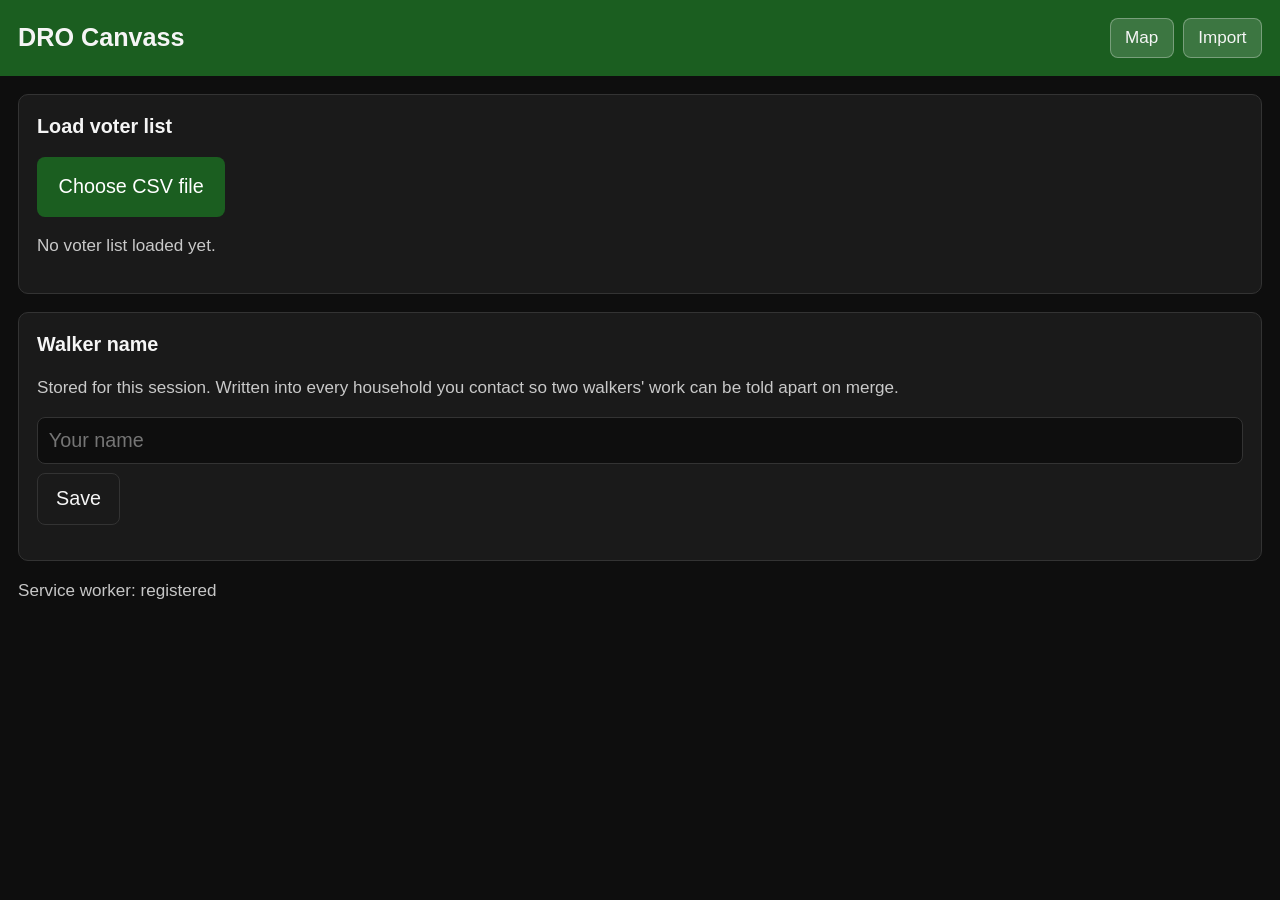
==== index.html @ 270e0621 "Fix CSV file picker on Android: hide redundant native input, loosen accept The raw <input type=file>" ====
<!DOCTYPE html>
<html lang="en">
<head>
<meta charset="UTF-8">
<meta name="viewport" content="width=device-width, initial-scale=1, maximum-scale=1, user-scalable=no, viewport-fit=cover">
<title>DRO Canvass</title>

<link rel="manifest" href="manifest.json">
<meta name="theme-color" content="#1b5e20">
<meta name="mobile-web-app-capable" content="yes">
<meta name="apple-mobile-web-app-capable" content="yes">
<meta name="apple-mobile-web-app-status-bar-style" content="black-translucent">
<meta name="apple-mobile-web-app-title" content="DRO Canvass">
<link rel="apple-touch-icon" href="icons/apple-touch-icon.png">
<link rel="icon" href="icons/icon-192.png">

<link rel="stylesheet" href="css/vendor/maplibre-gl.css">
<link rel="stylesheet" href="css/styles.css">
</head>
<body>

<div id="app">
  <header id="app-header">
    <h1>DRO Canvass</h1>
    <nav id="view-nav">
      <button id="nav-map" type="button">Map</button>
      <button id="nav-setup" type="button">Import</button>
    </nav>
  </header>

  <main id="app-main">
    <div id="setup-view">
      <section id="import-section">
        <h2>Load voter list</h2>
        <label class="file-picker" for="csv-input">Choose CSV file</label>
        <input type="file" id="csv-input" accept=".csv" class="visually-hidden">
        <p id="import-status" class="hint">No voter list loaded yet.</p>
        <div id="import-summary"></div>
      </section>

      <section id="walker-section">
        <h2>Walker name</h2>
        <p class="hint">Stored for this session. Written into every household you contact so two walkers' work can be told apart on merge.</p>
        <input type="text" id="walker-name-input" placeholder="Your name" autocomplete="name">
        <button id="walker-name-save">Save</button>
        <p id="walker-name-status" class="hint"></p>
      </section>

      <p id="sw-status" class="hint">Service worker: checking…</p>
    </div>

    <div id="map-view">
      <div id="map-container"></div>

      <p id="gps-status" class="hint hidden"></p>

      <div id="proximity-bar" class="hidden">
        <div class="proximity-info">
          <div id="proximity-address"></div>
          <div class="hint"><span id="proximity-distance"></span> away &middot; <span id="proximity-voters"></span></div>
        </div>
        <button id="proximity-open" type="button">Open</button>
      </div>
    </div>
  </main>
</div>

<script src="js/vendor/papaparse.min.js"></script>
<script src="js/vendor/maplibre-gl.js"></script>
<script type="module" src="js/app.js"></script>
</body>
</html>
---- css/vendor/maplibre-gl.css ----
.maplibregl-map{font:12px/20px Helvetica Neue,Arial,Helvetica,sans-serif;overflow:hidden;position:relative;-webkit-tap-highlight-color:rgb(0 0 0/0)}.maplibregl-canvas{left:0;position:absolute;top:0}.maplibregl-map:fullscreen{height:100%;width:100%}.maplibregl-ctrl-group button.maplibregl-ctrl-compass{touch-action:none}.maplibregl-canvas-container.maplibregl-interactive,.maplibregl-ctrl-group button.maplibregl-ctrl-compass{cursor:grab;-webkit-user-select:none;-moz-user-select:none;user-select:none}.maplibregl-canvas-container.maplibregl-interactive.maplibregl-track-pointer{cursor:pointer}.maplibregl-canvas-container.maplibregl-interactive:active,.maplibregl-ctrl-group button.maplibregl-ctrl-compass:active{cursor:grabbing}.maplibregl-canvas-container.maplibregl-touch-zoom-rotate,.maplibregl-canvas-container.maplibregl-touch-zoom-rotate .maplibregl-canvas{touch-action:pan-x pan-y}.maplibregl-canvas-container.maplibregl-touch-drag-pan,.maplibregl-canvas-container.maplibregl-touch-drag-pan .maplibregl-canvas{touch-action:pinch-zoom}.maplibregl-canvas-container.maplibregl-touch-zoom-rotate.maplibregl-touch-drag-pan,.maplibregl-canvas-container.maplibregl-touch-zoom-rotate.maplibregl-touch-drag-pan .maplibregl-canvas{touch-action:none}.maplibregl-canvas-container.maplibregl-touch-drag-pan.maplibregl-cooperative-gestures,.maplibregl-canvas-container.maplibregl-touch-drag-pan.maplibregl-cooperative-gestures .maplibregl-canvas{touch-action:pan-x pan-y}.maplibregl-ctrl-bottom-left,.maplibregl-ctrl-bottom-right,.maplibregl-ctrl-top-left,.maplibregl-ctrl-top-right{pointer-events:none;position:absolute;z-index:2}.maplibregl-ctrl-top-left{left:0;top:0}.maplibregl-ctrl-top-right{right:0;top:0}.maplibregl-ctrl-bottom-left{bottom:0;left:0}.maplibregl-ctrl-bottom-right{bottom:0;right:0}.maplibregl-ctrl{clear:both;pointer-events:auto;transform:translate(0)}.maplibregl-ctrl-top-left .maplibregl-ctrl{float:left;margin:10px 0 0 10px}.maplibregl-ctrl-top-right .maplibregl-ctrl{float:right;margin:10px 10px 0 0}.maplibregl-ctrl-bottom-left .maplibregl-ctrl{float:left;margin:0 0 10px 10px}.maplibregl-ctrl-bottom-right .maplibregl-ctrl{float:right;margin:0 10px 10px 0}.maplibregl-ctrl-group{background:#fff;border-radius:4px}.maplibregl-ctrl-group:not(:empty){box-shadow:0 0 0 2px rgba(0,0,0,.1)}@media (forced-colors:active){.maplibregl-ctrl-group:not(:empty){box-shadow:0 0 0 2px ButtonText}}.maplibregl-ctrl-group button{background-color:transparent;border:0;box-sizing:border-box;cursor:pointer;display:block;height:29px;outline:none;padding:0;width:29px}.maplibregl-ctrl-group button+button{border-top:1px solid #ddd}.maplibregl-ctrl button .maplibregl-ctrl-icon{background-position:50%;background-repeat:no-repeat;display:block;height:100%;width:100%}@media (forced-colors:active){.maplibregl-ctrl-icon{background-color:transparent}.maplibregl-ctrl-group button+button{border-top:1px solid ButtonText}}.maplibregl-ctrl button::-moz-focus-inner{border:0;padding:0}.maplibregl-ctrl-attrib-button:focus,.maplibregl-ctrl-group button:focus{box-shadow:0 0 2px 2px #0096ff}.maplibregl-ctrl button:disabled{cursor:not-allowed}.maplibregl-ctrl button:disabled .maplibregl-ctrl-icon{opacity:.25}@media (hover:hover){.maplibregl-ctrl button:not(:disabled):hover{background-color:rgb(0 0 0/5%)}}.maplibregl-ctrl button:not(:disabled):active{background-color:rgb(0 0 0/5%)}.maplibregl-ctrl-group button:focus:focus-visible{box-shadow:0 0 2px 2px #0096ff}.maplibregl-ctrl-group button:focus:not(:focus-visible){box-shadow:none}.maplibregl-ctrl-group button:focus:first-child{border-radius:4px 4px 0 0}.maplibregl-ctrl-group button:focus:last-child{border-radius:0 0 4px 4px}.maplibregl-ctrl-group button:focus:only-child{border-radius:inherit}.maplibregl-ctrl button.maplibregl-ctrl-zoom-out .maplibregl-ctrl-icon{background-image:url("data:image/svg+xml;charset=utf-8,%3Csvg xmlns='http://www.w3.org/2000/svg' width='29' height='29' fill='%23333' viewBox='0 0 29 29'%3E%3Cpath d='M10 13c-.75 0-1.5.75-1.5 1.5S9.25 16 10 16h9c.75 0 1.5-.75 1.5-1.5S19.75 13 19 13z'/%3E%3C/svg%3E")}.maplibregl-ctrl button.maplibregl-ctrl-zoom-in .maplibregl-ctrl-icon{background-image:url("data:image/svg+xml;charset=utf-8,%3Csvg xmlns='http://www.w3.org/2000/svg' width='29' height='29' fill='%23333' viewBox='0 0 29 29'%3E%3Cpath d='M14.5 8.5c-.75 0-1.5.75-1.5 1.5v3h-3c-.75 0-1.5.75-1.5 1.5S9.25 16 10 16h3v3c0 .75.75 1.5 1.5 1.5S16 19.75 16 19v-3h3c.75 0 1.5-.75 1.5-1.5S19.75 13 19 13h-3v-3c0-.75-.75-1.5-1.5-1.5'/%3E%3C/svg%3E")}@media (forced-colors:active){.maplibregl-ctrl button.maplibregl-ctrl-zoom-out .maplibregl-ctrl-icon{background-image:url("data:image/svg+xml;charset=utf-8,%3Csvg xmlns='http://www.w3.org/2000/svg' width='29' height='29' fill='%23fff' viewBox='0 0 29 29'%3E%3Cpath d='M10 13c-.75 0-1.5.75-1.5 1.5S9.25 16 10 16h9c.75 0 1.5-.75 1.5-1.5S19.75 13 19 13z'/%3E%3C/svg%3E")}.maplibregl-ctrl button.maplibregl-ctrl-zoom-in .maplibregl-ctrl-icon{background-image:url("data:image/svg+xml;charset=utf-8,%3Csvg xmlns='http://www.w3.org/2000/svg' width='29' height='29' fill='%23fff' viewBox='0 0 29 29'%3E%3Cpath d='M14.5 8.5c-.75 0-1.5.75-1.5 1.5v3h-3c-.75 0-1.5.75-1.5 1.5S9.25 16 10 16h3v3c0 .75.75 1.5 1.5 1.5S16 19.75 16 19v-3h3c.75 0 1.5-.75 1.5-1.5S19.75 13 19 13h-3v-3c0-.75-.75-1.5-1.5-1.5'/%3E%3C/svg%3E")}}@media (forced-colors:active) and (prefers-color-scheme:light){.maplibregl-ctrl button.maplibregl-ctrl-zoom-out .maplibregl-ctrl-icon{background-image:url("data:image/svg+xml;charset=utf-8,%3Csvg xmlns='http://www.w3.org/2000/svg' width='29' height='29' viewBox='0 0 29 29'%3E%3Cpath d='M10 13c-.75 0-1.5.75-1.5 1.5S9.25 16 10 16h9c.75 0 1.5-.75 1.5-1.5S19.75 13 19 13z'/%3E%3C/svg%3E")}.maplibregl-ctrl button.maplibregl-ctrl-zoom-in .maplibregl-ctrl-icon{background-image:url("data:image/svg+xml;charset=utf-8,%3Csvg xmlns='http://www.w3.org/2000/svg' width='29' height='29' viewBox='0 0 29 29'%3E%3Cpath d='M14.5 8.5c-.75 0-1.5.75-1.5 1.5v3h-3c-.75 0-1.5.75-1.5 1.5S9.25 16 10 16h3v3c0 .75.75 1.5 1.5 1.5S16 19.75 16 19v-3h3c.75 0 1.5-.75 1.5-1.5S19.75 13 19 13h-3v-3c0-.75-.75-1.5-1.5-1.5'/%3E%3C/svg%3E")}}.maplibregl-ctrl button.maplibregl-ctrl-fullscreen .maplibregl-ctrl-icon{background-image:url("data:image/svg+xml;charset=utf-8,%3Csvg xmlns='http://www.w3.org/2000/svg' width='29' height='29' fill='%23333' viewBox='0 0 29 29'%3E%3Cpath d='M24 16v5.5c0 1.75-.75 2.5-2.5 2.5H16v-1l3-1.5-4-5.5 1-1 5.5 4 1.5-3zM6 16l1.5 3 5.5-4 1 1-4 5.5 3 1.5v1H7.5C5.75 24 5 23.25 5 21.5V16zm7-11v1l-3 1.5 4 5.5-1 1-5.5-4L6 13H5V7.5C5 5.75 5.75 5 7.5 5zm11 2.5c0-1.75-.75-2.5-2.5-2.5H16v1l3 1.5-4 5.5 1 1 5.5-4 1.5 3h1z'/%3E%3C/svg%3E")}.maplibregl-ctrl button.maplibregl-ctrl-shrink .maplibregl-ctrl-icon{background-image:url("data:image/svg+xml;charset=utf-8,%3Csvg xmlns='http://www.w3.org/2000/svg' width='29' height='29' viewBox='0 0 29 29'%3E%3Cpath d='M18.5 16c-1.75 0-2.5.75-2.5 2.5V24h1l1.5-3 5.5 4 1-1-4-5.5 3-1.5v-1zM13 18.5c0-1.75-.75-2.5-2.5-2.5H5v1l3 1.5L4 24l1 1 5.5-4 1.5 3h1zm3-8c0 1.75.75 2.5 2.5 2.5H24v-1l-3-1.5L25 5l-1-1-5.5 4L17 5h-1zM10.5 13c1.75 0 2.5-.75 2.5-2.5V5h-1l-1.5 3L5 4 4 5l4 5.5L5 12v1z'/%3E%3C/svg%3E")}@media (forced-colors:active){.maplibregl-ctrl button.maplibregl-ctrl-fullscreen .maplibregl-ctrl-icon{background-image:url("data:image/svg+xml;charset=utf-8,%3Csvg xmlns='http://www.w3.org/2000/svg' width='29' height='29' fill='%23fff' viewBox='0 0 29 29'%3E%3Cpath d='M24 16v5.5c0 1.75-.75 2.5-2.5 2.5H16v-1l3-1.5-4-5.5 1-1 5.5 4 1.5-3zM6 16l1.5 3 5.5-4 1 1-4 5.5 3 1.5v1H7.5C5.75 24 5 23.25 5 21.5V16zm7-11v1l-3 1.5 4 5.5-1 1-5.5-4L6 13H5V7.5C5 5.75 5.75 5 7.5 5zm11 2.5c0-1.75-.75-2.5-2.5-2.5H16v1l3 1.5-4 5.5 1 1 5.5-4 1.5 3h1z'/%3E%3C/svg%3E")}.maplibregl-ctrl button.maplibregl-ctrl-shrink .maplibregl-ctrl-icon{background-image:url("data:image/svg+xml;charset=utf-8,%3Csvg xmlns='http://www.w3.org/2000/svg' width='29' height='29' fill='%23fff' viewBox='0 0 29 29'%3E%3Cpath d='M18.5 16c-1.75 0-2.5.75-2.5 2.5V24h1l1.5-3 5.5 4 1-1-4-5.5 3-1.5v-1zM13 18.5c0-1.75-.75-2.5-2.5-2.5H5v1l3 1.5L4 24l1 1 5.5-4 1.5 3h1zm3-8c0 1.75.75 2.5 2.5 2.5H24v-1l-3-1.5L25 5l-1-1-5.5 4L17 5h-1zM10.5 13c1.75 0 2.5-.75 2.5-2.5V5h-1l-1.5 3L5 4 4 5l4 5.5L5 12v1z'/%3E%3C/svg%3E")}}@media (forced-colors:active) and (prefers-color-scheme:light){.maplibregl-ctrl button.maplibregl-ctrl-fullscreen .maplibregl-ctrl-icon{background-image:url("data:image/svg+xml;charset=utf-8,%3Csvg xmlns='http://www.w3.org/2000/svg' width='29' height='29' viewBox='0 0 29 29'%3E%3Cpath d='M24 16v5.5c0 1.75-.75 2.5-2.5 2.5H16v-1l3-1.5-4-5.5 1-1 5.5 4 1.5-3zM6 16l1.5 3 5.5-4 1 1-4 5.5 3 1.5v1H7.5C5.75 24 5 23.25 5 21.5V16zm7-11v1l-3 1.5 4 5.5-1 1-5.5-4L6 13H5V7.5C5 5.75 5.75 5 7.5 5zm11 2.5c0-1.75-.75-2.5-2.5-2.5H16v1l3 1.5-4 5.5 1 1 5.5-4 1.5 3h1z'/%3E%3C/svg%3E")}.maplibregl-ctrl button.maplibregl-ctrl-shrink .maplibregl-ctrl-icon{background-image:url("data:image/svg+xml;charset=utf-8,%3Csvg xmlns='http://www.w3.org/2000/svg' width='29' height='29' viewBox='0 0 29 29'%3E%3Cpath d='M18.5 16c-1.75 0-2.5.75-2.5 2.5V24h1l1.5-3 5.5 4 1-1-4-5.5 3-1.5v-1zM13 18.5c0-1.75-.75-2.5-2.5-2.5H5v1l3 1.5L4 24l1 1 5.5-4 1.5 3h1zm3-8c0 1.75.75 2.5 2.5 2.5H24v-1l-3-1.5L25 5l-1-1-5.5 4L17 5h-1zM10.5 13c1.75 0 2.5-.75 2.5-2.5V5h-1l-1.5 3L5 4 4 5l4 5.5L5 12v1z'/%3E%3C/svg%3E")}}.maplibregl-ctrl button.maplibregl-ctrl-compass .maplibregl-ctrl-icon{background-image:url("data:image/svg+xml;charset=utf-8,%3Csvg xmlns='http://www.w3.org/2000/svg' width='29' height='29' fill='%23333' viewBox='0 0 29 29'%3E%3Cpath d='m10.5 14 4-8 4 8z'/%3E%3Cpath fill='%23ccc' d='m10.5 16 4 8 4-8z'/%3E%3C/svg%3E")}@media (forced-colors:active){.maplibregl-ctrl button.maplibregl-ctrl-compass .maplibregl-ctrl-icon{background-image:url("data:image/svg+xml;charset=utf-8,%3Csvg xmlns='http://www.w3.org/2000/svg' width='29' height='29' fill='%23fff' viewBox='0 0 29 29'%3E%3Cpath d='m10.5 14 4-8 4 8z'/%3E%3Cpath fill='%23ccc' d='m10.5 16 4 8 4-8z'/%3E%3C/svg%3E")}}@media (forced-colors:active) and (prefers-color-scheme:light){.maplibregl-ctrl button.maplibregl-ctrl-compass .maplibregl-ctrl-icon{background-image:url("data:image/svg+xml;charset=utf-8,%3Csvg xmlns='http://www.w3.org/2000/svg' width='29' height='29' viewBox='0 0 29 29'%3E%3Cpath d='m10.5 14 4-8 4 8z'/%3E%3Cpath fill='%23ccc' d='m10.5 16 4 8 4-8z'/%3E%3C/svg%3E")}}.maplibregl-ctrl button.maplibregl-ctrl-globe .maplibregl-ctrl-icon{background-image:url("data:image/svg+xml;charset=utf-8,%3Csvg xmlns='http://www.w3.org/2000/svg' width='22' height='22' fill='none' stroke='%23333' viewBox='0 0 22 22'%3E%3Ccircle cx='11' cy='11' r='8.5'/%3E%3Cpath d='M17.5 11c0 4.819-3.02 8.5-6.5 8.5S4.5 15.819 4.5 11 7.52 2.5 11 2.5s6.5 3.681 6.5 8.5Z'/%3E%3Cpath d='M13.5 11c0 2.447-.331 4.64-.853 6.206-.262.785-.562 1.384-.872 1.777-.314.399-.58.517-.775.517s-.461-.118-.775-.517c-.31-.393-.61-.992-.872-1.777C8.831 15.64 8.5 13.446 8.5 11s.331-4.64.853-6.206c.262-.785.562-1.384.872-1.777.314-.399.58-.517.775-.517s.461.118.775.517c.31.393.61.992.872 1.777.522 1.565.853 3.76.853 6.206Z'/%3E%3Cpath d='M11 7.5c-1.909 0-3.622-.166-4.845-.428-.616-.132-1.08-.283-1.379-.434a1.3 1.3 0 0 1-.224-.138q.07-.058.224-.138c.299-.151.763-.302 1.379-.434C7.378 5.666 9.091 5.5 11 5.5s3.622.166 4.845.428c.616.132 1.08.283 1.379.434.105.053.177.1.224.138q-.07.058-.224.138c-.299.151-.763.302-1.379.434-1.223.262-2.936.428-4.845.428ZM4.486 6.436ZM11 16.5c-1.909 0-3.622-.166-4.845-.428-.616-.132-1.08-.283-1.379-.434a1.3 1.3 0 0 1-.224-.138 1.3 1.3 0 0 1 .224-.138c.299-.151.763-.302 1.379-.434C7.378 14.666 9.091 14.5 11 14.5s3.622.166 4.845.428c.616.132 1.08.283 1.379.434.105.053.177.1.224.138a1.3 1.3 0 0 1-.224.138c-.299.151-.763.302-1.379.434-1.223.262-2.936.428-4.845.428Zm-6.514-1.064ZM11 12.5c-2.46 0-4.672-.222-6.255-.574-.796-.177-1.406-.38-1.805-.59a1.5 1.5 0 0 1-.39-.272.3.3 0 0 1-.047-.064.3.3 0 0 1 .048-.064c.066-.073.189-.167.389-.272.399-.21 1.009-.413 1.805-.59C6.328 9.722 8.54 9.5 11 9.5s4.672.222 6.256.574c.795.177 1.405.38 1.804.59.2.105.323.2.39.272a.3.3 0 0 1 .047.064.3.3 0 0 1-.048.064 1.4 1.4 0 0 1-.389.272c-.399.21-1.009.413-1.804.59-1.584.352-3.796.574-6.256.574Zm-8.501-1.51v.002zm0 .018v.002zm17.002.002v-.002zm0-.018v-.002z'/%3E%3C/svg%3E")}.maplibregl-ctrl button.maplibregl-ctrl-globe-enabled .maplibregl-ctrl-icon{background-image:url("data:image/svg+xml;charset=utf-8,%3Csvg xmlns='http://www.w3.org/2000/svg' width='22' height='22' fill='none' stroke='%2333b5e5' viewBox='0 0 22 22'%3E%3Ccircle cx='11' cy='11' r='8.5'/%3E%3Cpath d='M17.5 11c0 4.819-3.02 8.5-6.5 8.5S4.5 15.819 4.5 11 7.52 2.5 11 2.5s6.5 3.681 6.5 8.5Z'/%3E%3Cpath d='M13.5 11c0 2.447-.331 4.64-.853 6.206-.262.785-.562 1.384-.872 1.777-.314.399-.58.517-.775.517s-.461-.118-.775-.517c-.31-.393-.61-.992-.872-1.777C8.831 15.64 8.5 13.446 8.5 11s.331-4.64.853-6.206c.262-.785.562-1.384.872-1.777.314-.399.58-.517.775-.517s.461.118.775.517c.31.393.61.992.872 1.777.522 1.565.853 3.76.853 6.206Z'/%3E%3Cpath d='M11 7.5c-1.909 0-3.622-.166-4.845-.428-.616-.132-1.08-.283-1.379-.434a1.3 1.3 0 0 1-.224-.138q.07-.058.224-.138c.299-.151.763-.302 1.379-.434C7.378 5.666 9.091 5.5 11 5.5s3.622.166 4.845.428c.616.132 1.08.283 1.379.434.105.053.177.1.224.138q-.07.058-.224.138c-.299.151-.763.302-1.379.434-1.223.262-2.936.428-4.845.428ZM4.486 6.436ZM11 16.5c-1.909 0-3.622-.166-4.845-.428-.616-.132-1.08-.283-1.379-.434a1.3 1.3 0 0 1-.224-.138 1.3 1.3 0 0 1 .224-.138c.299-.151.763-.302 1.379-.434C7.378 14.666 9.091 14.5 11 14.5s3.622.166 4.845.428c.616.132 1.08.283 1.379.434.105.053.177.1.224.138a1.3 1.3 0 0 1-.224.138c-.299.151-.763.302-1.379.434-1.223.262-2.936.428-4.845.428Zm-6.514-1.064ZM11 12.5c-2.46 0-4.672-.222-6.255-.574-.796-.177-1.406-.38-1.805-.59a1.5 1.5 0 0 1-.39-.272.3.3 0 0 1-.047-.064.3.3 0 0 1 .048-.064c.066-.073.189-.167.389-.272.399-.21 1.009-.413 1.805-.59C6.328 9.722 8.54 9.5 11 9.5s4.672.222 6.256.574c.795.177 1.405.38 1.804.59.2.105.323.2.39.272a.3.3 0 0 1 .047.064.3.3 0 0 1-.048.064 1.4 1.4 0 0 1-.389.272c-.399.21-1.009.413-1.804.59-1.584.352-3.796.574-6.256.574Zm-8.501-1.51v.002zm0 .018v.002zm17.002.002v-.002zm0-.018v-.002z'/%3E%3C/svg%3E")}.maplibregl-ctrl button.maplibregl-ctrl-terrain .maplibregl-ctrl-icon{background-image:url("data:image/svg+xml;charset=utf-8,%3Csvg xmlns='http://www.w3.org/2000/svg' width='22' height='22' fill='%23333' viewBox='0 0 22 22'%3E%3Cpath d='m1.754 13.406 4.453-4.851 3.09 3.09 3.281 3.277.969-.969-3.309-3.312 3.844-4.121 6.148 6.886h1.082v-.855l-7.207-8.07-4.84 5.187L6.169 6.57l-5.48 5.965v.871ZM.688 16.844h20.625v1.375H.688Zm0 0'/%3E%3C/svg%3E")}.maplibregl-ctrl button.maplibregl-ctrl-terrain-enabled .maplibregl-ctrl-icon{background-image:url("data:image/svg+xml;charset=utf-8,%3Csvg xmlns='http://www.w3.org/2000/svg' width='22' height='22' fill='%2333b5e5' viewBox='0 0 22 22'%3E%3Cpath d='m1.754 13.406 4.453-4.851 3.09 3.09 3.281 3.277.969-.969-3.309-3.312 3.844-4.121 6.148 6.886h1.082v-.855l-7.207-8.07-4.84 5.187L6.169 6.57l-5.48 5.965v.871ZM.688 16.844h20.625v1.375H.688Zm0 0'/%3E%3C/svg%3E")}.maplibregl-ctrl button.maplibregl-ctrl-geolocate .maplibregl-ctrl-icon{background-image:url("data:image/svg+xml;charset=utf-8,%3Csvg xmlns='http://www.w3.org/2000/svg' width='29' height='29' fill='%23333' viewBox='0 0 20 20'%3E%3Cpath d='M10 4C9 4 9 5 9 5v.1A5 5 0 0 0 5.1 9H5s-1 0-1 1 1 1 1 1h.1A5 5 0 0 0 9 14.9v.1s0 1 1 1 1-1 1-1v-.1a5 5 0 0 0 3.9-3.9h.1s1 0 1-1-1-1-1-1h-.1A5 5 0 0 0 11 5.1V5s0-1-1-1m0 2.5a3.5 3.5 0 1 1 0 7 3.5 3.5 0 1 1 0-7'/%3E%3Ccircle cx='10' cy='10' r='2'/%3E%3C/svg%3E")}.maplibregl-ctrl button.maplibregl-ctrl-geolocate:disabled .maplibregl-ctrl-icon{background-image:url("data:image/svg+xml;charset=utf-8,%3Csvg xmlns='http://www.w3.org/2000/svg' width='29' height='29' fill='%23aaa' viewBox='0 0 20 20'%3E%3Cpath d='M10 4C9 4 9 5 9 5v.1A5 5 0 0 0 5.1 9H5s-1 0-1 1 1 1 1 1h.1A5 5 0 0 0 9 14.9v.1s0 1 1 1 1-1 1-1v-.1a5 5 0 0 0 3.9-3.9h.1s1 0 1-1-1-1-1-1h-.1A5 5 0 0 0 11 5.1V5s0-1-1-1m0 2.5a3.5 3.5 0 1 1 0 7 3.5 3.5 0 1 1 0-7'/%3E%3Ccircle cx='10' cy='10' r='2'/%3E%3Cpath fill='red' d='m14 5 1 1-9 9-1-1z'/%3E%3C/svg%3E")}.maplibregl-ctrl button.maplibregl-ctrl-geolocate.maplibregl-ctrl-geolocate-active .maplibregl-ctrl-icon{background-image:url("data:image/svg+xml;charset=utf-8,%3Csvg xmlns='http://www.w3.org/2000/svg' width='29' height='29' fill='%2333b5e5' viewBox='0 0 20 20'%3E%3Cpath d='M10 4C9 4 9 5 9 5v.1A5 5 0 0 0 5.1 9H5s-1 0-1 1 1 1 1 1h.1A5 5 0 0 0 9 14.9v.1s0 1 1 1 1-1 1-1v-.1a5 5 0 0 0 3.9-3.9h.1s1 0 1-1-1-1-1-1h-.1A5 5 0 0 0 11 5.1V5s0-1-1-1m0 2.5a3.5 3.5 0 1 1 0 7 3.5 3.5 0 1 1 0-7'/%3E%3Ccircle cx='10' cy='10' r='2'/%3E%3C/svg%3E")}.maplibregl-ctrl button.maplibregl-ctrl-geolocate.maplibregl-ctrl-geolocate-active-error .maplibregl-ctrl-icon{background-image:url("data:image/svg+xml;charset=utf-8,%3Csvg xmlns='http://www.w3.org/2000/svg' width='29' height='29' fill='%23e58978' viewBox='0 0 20 20'%3E%3Cpath d='M10 4C9 4 9 5 9 5v.1A5 5 0 0 0 5.1 9H5s-1 0-1 1 1 1 1 1h.1A5 5 0 0 0 9 14.9v.1s0 1 1 1 1-1 1-1v-.1a5 5 0 0 0 3.9-3.9h.1s1 0 1-1-1-1-1-1h-.1A5 5 0 0 0 11 5.1V5s0-1-1-1m0 2.5a3.5 3.5 0 1 1 0 7 3.5 3.5 0 1 1 0-7'/%3E%3Ccircle cx='10' cy='10' r='2'/%3E%3C/svg%3E")}.maplibregl-ctrl button.maplibregl-ctrl-geolocate.maplibregl-ctrl-geolocate-background .maplibregl-ctrl-icon{background-image:url("data:image/svg+xml;charset=utf-8,%3Csvg xmlns='http://www.w3.org/2000/svg' width='29' height='29' fill='%2333b5e5' viewBox='0 0 20 20'%3E%3Cpath d='M10 4C9 4 9 5 9 5v.1A5 5 0 0 0 5.1 9H5s-1 0-1 1 1 1 1 1h.1A5 5 0 0 0 9 14.9v.1s0 1 1 1 1-1 1-1v-.1a5 5 0 0 0 3.9-3.9h.1s1 0 1-1-1-1-1-1h-.1A5 5 0 0 0 11 5.1V5s0-1-1-1m0 2.5a3.5 3.5 0 1 1 0 7 3.5 3.5 0 1 1 0-7'/%3E%3C/svg%3E")}.maplibregl-ctrl button.maplibregl-ctrl-geolocate.maplibregl-ctrl-geolocate-background-error .maplibregl-ctrl-icon{background-image:url("data:image/svg+xml;charset=utf-8,%3Csvg xmlns='http://www.w3.org/2000/svg' width='29' height='29' fill='%23e54e33' viewBox='0 0 20 20'%3E%3Cpath d='M10 4C9 4 9 5 9 5v.1A5 5 0 0 0 5.1 9H5s-1 0-1 1 1 1 1 1h.1A5 5 0 0 0 9 14.9v.1s0 1 1 1 1-1 1-1v-.1a5 5 0 0 0 3.9-3.9h.1s1 0 1-1-1-1-1-1h-.1A5 5 0 0 0 11 5.1V5s0-1-1-1m0 2.5a3.5 3.5 0 1 1 0 7 3.5 3.5 0 1 1 0-7'/%3E%3C/svg%3E")}.maplibregl-ctrl button.maplibregl-ctrl-geolocate.maplibregl-ctrl-geolocate-waiting .maplibregl-ctrl-icon{animation:maplibregl-spin 2s linear infinite}@media (forced-colors:active){.maplibregl-ctrl button.maplibregl-ctrl-geolocate .maplibregl-ctrl-icon{background-image:url("data:image/svg+xml;charset=utf-8,%3Csvg xmlns='http://www.w3.org/2000/svg' width='29' height='29' fill='%23fff' viewBox='0 0 20 20'%3E%3Cpath d='M10 4C9 4 9 5 9 5v.1A5 5 0 0 0 5.1 9H5s-1 0-1 1 1 1 1 1h.1A5 5 0 0 0 9 14.9v.1s0 1 1 1 1-1 1-1v-.1a5 5 0 0 0 3.9-3.9h.1s1 0 1-1-1-1-1-1h-.1A5 5 0 0 0 11 5.1V5s0-1-1-1m0 2.5a3.5 3.5 0 1 1 0 7 3.5 3.5 0 1 1 0-7'/%3E%3Ccircle cx='10' cy='10' r='2'/%3E%3C/svg%3E")}.maplibregl-ctrl button.maplibregl-ctrl-geolocate:disabled .maplibregl-ctrl-icon{background-image:url("data:image/svg+xml;charset=utf-8,%3Csvg xmlns='http://www.w3.org/2000/svg' width='29' height='29' fill='%23999' viewBox='0 0 20 20'%3E%3Cpath d='M10 4C9 4 9 5 9 5v.1A5 5 0 0 0 5.1 9H5s-1 0-1 1 1 1 1 1h.1A5 5 0 0 0 9 14.9v.1s0 1 1 1 1-1 1-1v-.1a5 5 0 0 0 3.9-3.9h.1s1 0 1-1-1-1-1-1h-.1A5 5 0 0 0 11 5.1V5s0-1-1-1m0 2.5a3.5 3.5 0 1 1 0 7 3.5 3.5 0 1 1 0-7'/%3E%3Ccircle cx='10' cy='10' r='2'/%3E%3Cpath fill='red' d='m14 5 1 1-9 9-1-1z'/%3E%3C/svg%3E")}.maplibregl-ctrl button.maplibregl-ctrl-geolocate.maplibregl-ctrl-geolocate-active .maplibregl-ctrl-icon{background-image:url("data:image/svg+xml;charset=utf-8,%3Csvg xmlns='http://www.w3.org/2000/svg' width='29' height='29' fill='%2333b5e5' viewBox='0 0 20 20'%3E%3Cpath d='M10 4C9 4 9 5 9 5v.1A5 5 0 0 0 5.1 9H5s-1 0-1 1 1 1 1 1h.1A5 5 0 0 0 9 14.9v.1s0 1 1 1 1-1 1-1v-.1a5 5 0 0 0 3.9-3.9h.1s1 0 1-1-1-1-1-1h-.1A5 5 0 0 0 11 5.1V5s0-1-1-1m0 2.5a3.5 3.5 0 1 1 0 7 3.5 3.5 0 1 1 0-7'/%3E%3Ccircle cx='10' cy='10' r='2'/%3E%3C/svg%3E")}.maplibregl-ctrl button.maplibregl-ctrl-geolocate.maplibregl-ctrl-geolocate-active-error .maplibregl-ctrl-icon{background-image:url("data:image/svg+xml;charset=utf-8,%3Csvg xmlns='http://www.w3.org/2000/svg' width='29' height='29' fill='%23e58978' viewBox='0 0 20 20'%3E%3Cpath d='M10 4C9 4 9 5 9 5v.1A5 5 0 0 0 5.1 9H5s-1 0-1 1 1 1 1 1h.1A5 5 0 0 0 9 14.9v.1s0 1 1 1 1-1 1-1v-.1a5 5 0 0 0 3.9-3.9h.1s1 0 1-1-1-1-1-1h-.1A5 5 0 0 0 11 5.1V5s0-1-1-1m0 2.5a3.5 3.5 0 1 1 0 7 3.5 3.5 0 1 1 0-7'/%3E%3Ccircle cx='10' cy='10' r='2'/%3E%3C/svg%3E")}.maplibregl-ctrl button.maplibregl-ctrl-geolocate.maplibregl-ctrl-geolocate-background .maplibregl-ctrl-icon{background-image:url("data:image/svg+xml;charset=utf-8,%3Csvg xmlns='http://www.w3.org/2000/svg' width='29' height='29' fill='%2333b5e5' viewBox='0 0 20 20'%3E%3Cpath d='M10 4C9 4 9 5 9 5v.1A5 5 0 0 0 5.1 9H5s-1 0-1 1 1 1 1 1h.1A5 5 0 0 0 9 14.9v.1s0 1 1 1 1-1 1-1v-.1a5 5 0 0 0 3.9-3.9h.1s1 0 1-1-1-1-1-1h-.1A5 5 0 0 0 11 5.1V5s0-1-1-1m0 2.5a3.5 3.5 0 1 1 0 7 3.5 3.5 0 1 1 0-7'/%3E%3C/svg%3E")}.maplibregl-ctrl button.maplibregl-ctrl-geolocate.maplibregl-ctrl-geolocate-background-error .maplibregl-ctrl-icon{background-image:url("data:image/svg+xml;charset=utf-8,%3Csvg xmlns='http://www.w3.org/2000/svg' width='29' height='29' fill='%23e54e33' viewBox='0 0 20 20'%3E%3Cpath d='M10 4C9 4 9 5 9 5v.1A5 5 0 0 0 5.1 9H5s-1 0-1 1 1 1 1 1h.1A5 5 0 0 0 9 14.9v.1s0 1 1 1 1-1 1-1v-.1a5 5 0 0 0 3.9-3.9h.1s1 0 1-1-1-1-1-1h-.1A5 5 0 0 0 11 5.1V5s0-1-1-1m0 2.5a3.5 3.5 0 1 1 0 7 3.5 3.5 0 1 1 0-7'/%3E%3C/svg%3E")}}@media (forced-colors:active) and (prefers-color-scheme:light){.maplibregl-ctrl button.maplibregl-ctrl-geolocate .maplibregl-ctrl-icon{background-image:url("data:image/svg+xml;charset=utf-8,%3Csvg xmlns='http://www.w3.org/2000/svg' width='29' height='29' viewBox='0 0 20 20'%3E%3Cpath d='M10 4C9 4 9 5 9 5v.1A5 5 0 0 0 5.1 9H5s-1 0-1 1 1 1 1 1h.1A5 5 0 0 0 9 14.9v.1s0 1 1 1 1-1 1-1v-.1a5 5 0 0 0 3.9-3.9h.1s1 0 1-1-1-1-1-1h-.1A5 5 0 0 0 11 5.1V5s0-1-1-1m0 2.5a3.5 3.5 0 1 1 0 7 3.5 3.5 0 1 1 0-7'/%3E%3Ccircle cx='10' cy='10' r='2'/%3E%3C/svg%3E")}.maplibregl-ctrl button.maplibregl-ctrl-geolocate:disabled .maplibregl-ctrl-icon{background-image:url("data:image/svg+xml;charset=utf-8,%3Csvg xmlns='http://www.w3.org/2000/svg' width='29' height='29' fill='%23666' viewBox='0 0 20 20'%3E%3Cpath d='M10 4C9 4 9 5 9 5v.1A5 5 0 0 0 5.1 9H5s-1 0-1 1 1 1 1 1h.1A5 5 0 0 0 9 14.9v.1s0 1 1 1 1-1 1-1v-.1a5 5 0 0 0 3.9-3.9h.1s1 0 1-1-1-1-1-1h-.1A5 5 0 0 0 11 5.1V5s0-1-1-1m0 2.5a3.5 3.5 0 1 1 0 7 3.5 3.5 0 1 1 0-7'/%3E%3Ccircle cx='10' cy='10' r='2'/%3E%3Cpath fill='red' d='m14 5 1 1-9 9-1-1z'/%3E%3C/svg%3E")}}@keyframes maplibregl-spin{0%{transform:rotate(0deg)}to{transform:rotate(1turn)}}a.maplibregl-ctrl-logo{background-image:url("data:image/svg+xml;charset=utf-8,%3Csvg xmlns='http://www.w3.org/2000/svg' width='88' height='23' fill='none'%3E%3Cpath fill='%23000' fill-opacity='.4' fill-rule='evenodd' d='M17.408 16.796h-1.827l2.501-12.095h.198l3.324 6.533.988 2.19.988-2.19 3.258-6.533h.181l2.6 12.095h-1.81l-1.218-5.644-.362-1.71-.658 1.71-2.929 5.644h-.098l-2.914-5.644-.757-1.71-.345 1.71zm1.958-3.42-.726 3.663a1.255 1.255 0 0 1-1.232 1.011h-1.827a1.255 1.255 0 0 1-1.229-1.509l2.501-12.095a1.255 1.255 0 0 1 1.23-1.001h.197a1.25 1.25 0 0 1 1.12.685l3.19 6.273 3.125-6.263a1.25 1.25 0 0 1 1.123-.695h.181a1.255 1.255 0 0 1 1.227.991l1.443 6.71a5 5 0 0 1 .314-.787l.009-.016a4.6 4.6 0 0 1 1.777-1.887c.782-.46 1.668-.667 2.611-.667a4.6 4.6 0 0 1 1.7.32l.306.134c.21-.16.474-.256.759-.256h1.694a1.255 1.255 0 0 1 1.212.925 1.255 1.255 0 0 1 1.212-.925h1.711c.284 0 .545.094.755.252.613-.3 1.312-.45 2.075-.45 1.356 0 2.557.445 3.482 1.4q.47.48.763 1.064V4.701a1.255 1.255 0 0 1 1.255-1.255h1.86A1.255 1.255 0 0 1 54.44 4.7v9.194h2.217c.19 0 .37.043.532.118v-4.77c0-.356.147-.678.385-.906a2.42 2.42 0 0 1-.682-1.71c0-.665.267-1.253.735-1.7a2.45 2.45 0 0 1 1.722-.674 2.43 2.43 0 0 1 1.705.675q.318.302.504.683V4.7a1.255 1.255 0 0 1 1.255-1.255h1.744A1.255 1.255 0 0 1 65.812 4.7v3.335a4.8 4.8 0 0 1 1.526-.246c.938 0 1.817.214 2.59.69a4.47 4.47 0 0 1 1.67 1.743v-.98a1.255 1.255 0 0 1 1.256-1.256h1.777c.233 0 .451.064.639.174a3.4 3.4 0 0 1 1.567-.372c.346 0 .861.02 1.285.232a1.25 1.25 0 0 1 .689 1.004 4.7 4.7 0 0 1 .853-.588c.795-.44 1.675-.647 2.61-.647 1.385 0 2.65.39 3.525 1.396.836.938 1.168 2.173 1.168 3.528q-.001.515-.056 1.051a1.255 1.255 0 0 1-.947 1.09l.408.952a1.255 1.255 0 0 1-.477 1.552c-.418.268-.92.463-1.458.612-.613.171-1.304.244-2.049.244-1.06 0-2.043-.207-2.886-.698l-.015-.008c-.798-.48-1.419-1.135-1.818-1.963l-.004-.008a5.8 5.8 0 0 1-.548-2.512q0-.429.053-.843a1.3 1.3 0 0 1-.333-.086l-.166-.004c-.223 0-.426.062-.643.228-.03.024-.142.139-.142.59v3.883a1.255 1.255 0 0 1-1.256 1.256h-1.777a1.255 1.255 0 0 1-1.256-1.256V15.69l-.032.057a4.8 4.8 0 0 1-1.86 1.833 5.04 5.04 0 0 1-2.484.634 4.5 4.5 0 0 1-1.935-.424 1.25 1.25 0 0 1-.764.258h-1.71a1.255 1.255 0 0 1-1.256-1.255V7.687a2.4 2.4 0 0 1-.428.625c.253.23.412.561.412.93v7.553a1.255 1.255 0 0 1-1.256 1.255h-1.843a1.25 1.25 0 0 1-.894-.373c-.228.23-.544.373-.894.373H51.32a1.255 1.255 0 0 1-1.256-1.255v-1.251l-.061.117a4.7 4.7 0 0 1-1.782 1.884 4.77 4.77 0 0 1-2.485.67 5.6 5.6 0 0 1-1.485-.188l.009 2.764a1.255 1.255 0 0 1-1.255 1.259h-1.729a1.255 1.255 0 0 1-1.255-1.255v-3.537a1.255 1.255 0 0 1-1.167.793h-1.679a1.25 1.25 0 0 1-.77-.263 4.5 4.5 0 0 1-1.945.429c-.885 0-1.724-.21-2.495-.632l-.017-.01a5 5 0 0 1-1.081-.836 1.255 1.255 0 0 1-1.254 1.312h-1.81a1.255 1.255 0 0 1-1.228-.99l-.782-3.625-2.044 3.939a1.25 1.25 0 0 1-1.115.676h-.098a1.25 1.25 0 0 1-1.116-.68l-2.061-3.994zM35.92 16.63l.207-.114.223-.15q.493-.356.735-.785l.061-.118.033 1.332h1.678V9.242h-1.694l-.033 1.267q-.133-.329-.526-.658l-.032-.028a3.2 3.2 0 0 0-.668-.428l-.27-.12a3.3 3.3 0 0 0-1.235-.23q-1.136-.001-1.974.493a3.36 3.36 0 0 0-1.3 1.382q-.445.89-.444 2.074 0 1.2.51 2.107a3.8 3.8 0 0 0 1.382 1.381 3.9 3.9 0 0 0 1.893.477q.795 0 1.455-.33zm-2.789-5.38q-.576.675-.575 1.762 0 1.102.559 1.794.576.675 1.645.675a2.25 2.25 0 0 0 .934-.19 2.2 2.2 0 0 0 .468-.29l.178-.161a2.2 2.2 0 0 0 .397-.561q.244-.5.244-1.15v-.115q0-.708-.296-1.267l-.043-.077a2.2 2.2 0 0 0-.633-.709l-.13-.086-.047-.028a2.1 2.1 0 0 0-1.073-.285q-1.052 0-1.629.692zm2.316 2.706c.163-.17.28-.407.28-.83v-.114c0-.292-.06-.508-.15-.68a.96.96 0 0 0-.353-.389.85.85 0 0 0-.464-.127c-.4 0-.56.114-.664.239l-.01.012c-.148.174-.275.45-.275.945 0 .506.122.801.27.99.097.11.266.224.68.224.303 0 .504-.09.687-.269zm7.545 1.705a2.6 2.6 0 0 0 .331.423q.319.33.755.548l.173.074q.65.255 1.49.255 1.02 0 1.844-.493a3.45 3.45 0 0 0 1.316-1.4q.493-.904.493-2.089 0-1.909-.988-2.913-.988-1.02-2.584-1.02-.898 0-1.575.347a3 3 0 0 0-.415.262l-.199.166a3.4 3.4 0 0 0-.64.82V9.242h-1.712v11.553h1.729l-.017-5.134zm.53-1.138q.206.29.48.5l.155.11.053.034q.51.296 1.119.297 1.07 0 1.645-.675.577-.69.576-1.762 0-1.119-.576-1.777-.558-.675-1.645-.675-.435 0-.835.16a2 2 0 0 0-.284.136 2 2 0 0 0-.363.254 2.2 2.2 0 0 0-.46.569l-.082.162a2.6 2.6 0 0 0-.213 1.072v.115q0 .707.296 1.267l.135.211zm.964-.818a1.1 1.1 0 0 0 .367.385.94.94 0 0 0 .476.118c.423 0 .59-.117.687-.23.159-.194.28-.478.28-.95 0-.53-.133-.8-.266-.952l-.021-.025c-.078-.094-.231-.221-.68-.221a1 1 0 0 0-.503.135l-.012.007a.86.86 0 0 0-.335.343c-.073.133-.132.324-.132.614v.115a1.4 1.4 0 0 0 .14.66zm15.7-6.222q.347-.346.346-.856a1.05 1.05 0 0 0-.345-.79 1.18 1.18 0 0 0-.84-.329q-.51 0-.855.33a1.05 1.05 0 0 0-.346.79q0 .51.346.855.345.346.856.346.51 0 .839-.346zm4.337 9.314.033-1.332q.191.403.59.747l.098.081a4 4 0 0 0 .316.224l.223.122a3.2 3.2 0 0 0 1.44.322 3.8 3.8 0 0 0 1.875-.477 3.5 3.5 0 0 0 1.382-1.366q.527-.89.526-2.09 0-1.184-.444-2.073a3.24 3.24 0 0 0-1.283-1.399q-.823-.51-1.942-.51a3.5 3.5 0 0 0-1.527.344l-.086.043-.165.09a3 3 0 0 0-.33.214q-.432.315-.656.707a2 2 0 0 0-.099.198l.082-1.283V4.701h-1.744v12.095zm.473-2.509a2.5 2.5 0 0 0 .566.7q.117.098.245.18l.144.08a2.1 2.1 0 0 0 .975.232q1.07 0 1.645-.675.576-.69.576-1.778 0-1.102-.576-1.777-.56-.691-1.645-.692a2.2 2.2 0 0 0-1.015.235q-.22.113-.415.282l-.15.142a2.1 2.1 0 0 0-.42.594q-.223.479-.223 1.1v.115q0 .705.293 1.26zm2.616-.293c.157-.191.28-.479.28-.967 0-.51-.13-.79-.276-.961l-.021-.026c-.082-.1-.232-.225-.67-.225a.87.87 0 0 0-.681.279l-.012.011c-.154.155-.274.38-.274.807v.115c0 .285.057.499.144.669a1.1 1.1 0 0 0 .367.405c.137.082.28.123.455.123.423 0 .59-.118.686-.23zm8.266-3.013q.345-.13.724-.14l.069-.002q.493 0 .642.099l.247-1.794q-.196-.099-.717-.099a2.3 2.3 0 0 0-.545.063 2 2 0 0 0-.411.148 2.2 2.2 0 0 0-.4.249 2.5 2.5 0 0 0-.485.499 2.7 2.7 0 0 0-.32.581l-.05.137v-1.48h-1.778v7.553h1.777v-3.884q0-.546.159-.943a1.5 1.5 0 0 1 .466-.636 2.5 2.5 0 0 1 .399-.253 2 2 0 0 1 .224-.099zm9.784 2.656.05-.922q0-1.743-.856-2.698-.838-.97-2.584-.97-1.119-.001-2.007.493a3.46 3.46 0 0 0-1.4 1.382q-.493.906-.493 2.106 0 1.07.428 1.975.428.89 1.332 1.432.906.526 2.255.526.973 0 1.668-.185l.044-.012.135-.04q.613-.184.984-.421l-.542-1.267q-.3.162-.642.274l-.297.087q-.51.131-1.3.131-.954 0-1.497-.444a1.6 1.6 0 0 1-.192-.193q-.366-.44-.512-1.234l-.004-.021zm-5.427-1.256-.003.022h3.752v-.138q-.011-.727-.288-1.118a1 1 0 0 0-.156-.176q-.46-.428-1.316-.428-.986 0-1.494.604-.379.45-.494 1.234zm-27.053 2.77V4.7h-1.86v12.095h5.333V15.15zm7.103-5.908v7.553h-1.843V9.242h1.843z'/%3E%3Cpath fill='%23fff' d='m19.63 11.151-.757-1.71-.345 1.71-1.12 5.644h-1.827L18.083 4.7h.197l3.325 6.533.988 2.19.988-2.19L26.839 4.7h.181l2.6 12.095h-1.81l-1.218-5.644-.362-1.71-.658 1.71-2.93 5.644h-.098l-2.913-5.644zm14.836 5.81q-1.02 0-1.893-.478a3.8 3.8 0 0 1-1.381-1.382q-.51-.906-.51-2.106 0-1.185.444-2.074a3.36 3.36 0 0 1 1.3-1.382q.839-.494 1.974-.494a3.3 3.3 0 0 1 1.234.231 3.3 3.3 0 0 1 .97.575q.396.33.527.659l.033-1.267h1.694v7.553H37.18l-.033-1.332q-.279.593-1.02 1.053a3.17 3.17 0 0 1-1.662.444zm.296-1.482q.938 0 1.58-.642.642-.66.642-1.711v-.115q0-.708-.296-1.267a2.2 2.2 0 0 0-.807-.872 2.1 2.1 0 0 0-1.119-.313q-1.053 0-1.629.692-.575.675-.575 1.76 0 1.103.559 1.795.577.675 1.645.675zm6.521-6.237h1.711v1.4q.906-1.597 2.83-1.597 1.596 0 2.584 1.02.988 1.005.988 2.914 0 1.185-.493 2.09a3.46 3.46 0 0 1-1.316 1.399 3.5 3.5 0 0 1-1.844.493q-.954 0-1.662-.329a2.67 2.67 0 0 1-1.086-.97l.017 5.134h-1.728zm4.048 6.22q1.07 0 1.645-.674.577-.69.576-1.762 0-1.119-.576-1.777-.558-.675-1.645-.675-.592 0-1.12.296-.51.28-.822.823-.296.527-.296 1.234v.115q0 .708.296 1.267.313.543.823.855.51.296 1.119.297z'/%3E%3Cpath fill='%23e1e3e9' d='M51.325 4.7h1.86v10.45h3.473v1.646h-5.333zm7.12 4.542h1.843v7.553h-1.843zm.905-1.415a1.16 1.16 0 0 1-.856-.346 1.17 1.17 0 0 1-.346-.856 1.05 1.05 0 0 1 .346-.79q.346-.329.856-.329.494 0 .839.33a1.05 1.05 0 0 1 .345.79 1.16 1.16 0 0 1-.345.855q-.33.346-.84.346zm7.875 9.133a3.17 3.17 0 0 1-1.662-.444q-.723-.46-1.004-1.053l-.033 1.332h-1.71V4.701h1.743v4.657l-.082 1.283q.279-.658 1.086-1.119a3.5 3.5 0 0 1 1.778-.477q1.119 0 1.942.51a3.24 3.24 0 0 1 1.283 1.4q.445.888.444 2.072 0 1.201-.526 2.09a3.5 3.5 0 0 1-1.382 1.366 3.8 3.8 0 0 1-1.876.477zm-.296-1.481q1.069 0 1.645-.675.577-.69.577-1.778 0-1.102-.577-1.776-.56-.691-1.645-.692a2.12 2.12 0 0 0-1.58.659q-.642.641-.642 1.694v.115q0 .71.296 1.267a2.4 2.4 0 0 0 .807.872 2.1 2.1 0 0 0 1.119.313zm5.927-6.237h1.777v1.481q.263-.757.856-1.217a2.14 2.14 0 0 1 1.349-.46q.527 0 .724.098l-.247 1.794q-.149-.099-.642-.099-.774 0-1.416.494-.626.493-.626 1.58v3.883h-1.777V9.242zm9.534 7.718q-1.35 0-2.255-.526-.904-.543-1.332-1.432a4.6 4.6 0 0 1-.428-1.975q0-1.2.493-2.106a3.46 3.46 0 0 1 1.4-1.382q.889-.495 2.007-.494 1.744 0 2.584.97.855.956.856 2.7 0 .444-.05.92h-5.43q.18 1.005.708 1.45.542.443 1.497.443.79 0 1.3-.131a4 4 0 0 0 .938-.362l.542 1.267q-.411.263-1.119.46-.708.198-1.711.197zm1.596-4.558q.016-1.02-.444-1.432-.46-.428-1.316-.428-1.728 0-1.991 1.86z'/%3E%3Cpath d='M5.074 15.948a.484.657 0 0 0-.486.659v1.84a.484.657 0 0 0 .486.659h4.101a.484.657 0 0 0 .486-.659v-1.84a.484.657 0 0 0-.486-.659zm3.56 1.16H5.617v.838h3.017z' style='fill:%23fff;fill-rule:evenodd;stroke-width:1.03600001'/%3E%3Cg style='stroke-width:1.12603545'%3E%3Cpath d='M-9.408-1.416c-3.833-.025-7.056 2.912-7.08 6.615-.02 3.08 1.653 4.832 3.107 6.268.903.892 1.721 1.74 2.32 2.902l-.525-.004c-.543-.003-.992.304-1.24.639a1.87 1.87 0 0 0-.362 1.121l-.011 1.877c-.003.402.104.787.347 1.125.244.338.688.653 1.23.656l4.142.028c.542.003.99-.306 1.238-.641a1.87 1.87 0 0 0 .363-1.121l.012-1.875a1.87 1.87 0 0 0-.348-1.127c-.243-.338-.688-.653-1.23-.656l-.518-.004c.597-1.145 1.425-1.983 2.348-2.87 1.473-1.414 3.18-3.149 3.2-6.226-.016-3.59-2.923-6.684-6.993-6.707m-.006 1.1v.002c3.274.02 5.92 2.532 5.9 5.6-.017 2.706-1.39 4.026-2.863 5.44-1.034.994-2.118 2.033-2.814 3.633-.018.041-.052.055-.075.065q-.013.004-.02.01a.34.34 0 0 1-.226.084.34.34 0 0 1-.224-.086l-.092-.077c-.699-1.615-1.768-2.669-2.781-3.67-1.454-1.435-2.797-2.762-2.78-5.478.02-3.067 2.7-5.545 5.975-5.523m-.02 2.826c-1.62-.01-2.944 1.315-2.955 2.96-.01 1.646 1.295 2.988 2.916 2.999h.002c1.621.01 2.943-1.316 2.953-2.961.011-1.646-1.294-2.988-2.916-2.998m-.005 1.1c1.017.006 1.829.83 1.822 1.89s-.83 1.874-1.848 1.867c-1.018-.006-1.829-.83-1.822-1.89s.83-1.874 1.848-1.868m-2.155 11.857 4.14.025c.271.002.49.305.487.676l-.013 1.875c-.003.37-.224.67-.495.668l-4.14-.025c-.27-.002-.487-.306-.485-.676l.012-1.875c.003-.37.224-.67.494-.668' style='color:%23000;font-style:normal;font-variant:normal;font-weight:400;font-stretch:normal;font-size:medium;line-height:normal;font-family:sans-serif;font-variant-ligatures:normal;font-variant-position:normal;font-variant-caps:normal;font-variant-numeric:normal;font-variant-alternates:normal;font-feature-settings:normal;text-indent:0;text-align:start;text-decoration:none;text-decoration-line:none;text-decoration-style:solid;text-decoration-color:%23000;letter-spacing:normal;word-spacing:normal;text-transform:none;writing-mode:lr-tb;direction:ltr;text-orientation:mixed;dominant-baseline:auto;baseline-shift:baseline;text-anchor:start;white-space:normal;shape-padding:0;clip-rule:evenodd;display:inline;overflow:visible;visibility:visible;opacity:1;isolation:auto;mix-blend-mode:normal;color-interpolation:sRGB;color-interpolation-filters:linearRGB;solid-color:%23000;solid-opacity:1;vector-effect:none;fill:%23000;fill-opacity:.4;fill-rule:evenodd;stroke:none;stroke-width:2.47727823;stroke-linecap:butt;stroke-linejoin:miter;stroke-miterlimit:4;stroke-dasharray:none;stroke-dashoffset:0;stroke-opacity:1;color-rendering:auto;image-rendering:auto;shape-rendering:auto;text-rendering:auto' transform='translate(15.553 2.85)scale(.88807)'/%3E%3Cpath d='M-9.415-.316C-12.69-.338-15.37 2.14-15.39 5.207c-.017 2.716 1.326 4.041 2.78 5.477 1.013 1 2.081 2.055 2.78 3.67l.092.076a.34.34 0 0 0 .225.086.34.34 0 0 0 .227-.083l.019-.01c.022-.009.057-.024.074-.064.697-1.6 1.78-2.64 2.814-3.634 1.473-1.414 2.847-2.733 2.864-5.44.02-3.067-2.627-5.58-5.901-5.601m-.057 8.784c1.621.011 2.944-1.315 2.955-2.96.01-1.646-1.295-2.988-2.916-2.999-1.622-.01-2.945 1.315-2.955 2.96s1.295 2.989 2.916 3' style='clip-rule:evenodd;fill:%23e1e3e9;fill-opacity:1;fill-rule:evenodd;stroke:none;stroke-width:2.47727823;stroke-miterlimit:4;stroke-dasharray:none;stroke-opacity:.4' transform='translate(15.553 2.85)scale(.88807)'/%3E%3Cpath d='M-11.594 15.465c-.27-.002-.492.297-.494.668l-.012 1.876c-.003.371.214.673.485.675l4.14.027c.271.002.492-.298.495-.668l.012-1.877c.003-.37-.215-.672-.485-.674z' style='clip-rule:evenodd;fill:%23fff;fill-opacity:1;fill-rule:evenodd;stroke:none;stroke-width:2.47727823;stroke-miterlimit:4;stroke-dasharray:none;stroke-opacity:.4' transform='translate(15.553 2.85)scale(.88807)'/%3E%3C/g%3E%3C/svg%3E");background-repeat:no-repeat;cursor:pointer;display:block;height:23px;margin:0 0 -4px -4px;overflow:hidden;width:88px}a.maplibregl-ctrl-logo.maplibregl-compact{width:14px}@media (forced-colors:active){a.maplibregl-ctrl-logo{background-color:transparent;background-image:url("data:image/svg+xml;charset=utf-8,%3Csvg xmlns='http://www.w3.org/2000/svg' width='88' height='23' fill='none'%3E%3Cpath fill='%23000' fill-opacity='.4' fill-rule='evenodd' d='M17.408 16.796h-1.827l2.501-12.095h.198l3.324 6.533.988 2.19.988-2.19 3.258-6.533h.181l2.6 12.095h-1.81l-1.218-5.644-.362-1.71-.658 1.71-2.929 5.644h-.098l-2.914-5.644-.757-1.71-.345 1.71zm1.958-3.42-.726 3.663a1.255 1.255 0 0 1-1.232 1.011h-1.827a1.255 1.255 0 0 1-1.229-1.509l2.501-12.095a1.255 1.255 0 0 1 1.23-1.001h.197a1.25 1.25 0 0 1 1.12.685l3.19 6.273 3.125-6.263a1.25 1.25 0 0 1 1.123-.695h.181a1.255 1.255 0 0 1 1.227.991l1.443 6.71a5 5 0 0 1 .314-.787l.009-.016a4.6 4.6 0 0 1 1.777-1.887c.782-.46 1.668-.667 2.611-.667a4.6 4.6 0 0 1 1.7.32l.306.134c.21-.16.474-.256.759-.256h1.694a1.255 1.255 0 0 1 1.212.925 1.255 1.255 0 0 1 1.212-.925h1.711c.284 0 .545.094.755.252.613-.3 1.312-.45 2.075-.45 1.356 0 2.557.445 3.482 1.4q.47.48.763 1.064V4.701a1.255 1.255 0 0 1 1.255-1.255h1.86A1.255 1.255 0 0 1 54.44 4.7v9.194h2.217c.19 0 .37.043.532.118v-4.77c0-.356.147-.678.385-.906a2.42 2.42 0 0 1-.682-1.71c0-.665.267-1.253.735-1.7a2.45 2.45 0 0 1 1.722-.674 2.43 2.43 0 0 1 1.705.675q.318.302.504.683V4.7a1.255 1.255 0 0 1 1.255-1.255h1.744A1.255 1.255 0 0 1 65.812 4.7v3.335a4.8 4.8 0 0 1 1.526-.246c.938 0 1.817.214 2.59.69a4.47 4.47 0 0 1 1.67 1.743v-.98a1.255 1.255 0 0 1 1.256-1.256h1.777c.233 0 .451.064.639.174a3.4 3.4 0 0 1 1.567-.372c.346 0 .861.02 1.285.232a1.25 1.25 0 0 1 .689 1.004 4.7 4.7 0 0 1 .853-.588c.795-.44 1.675-.647 2.61-.647 1.385 0 2.65.39 3.525 1.396.836.938 1.168 2.173 1.168 3.528q-.001.515-.056 1.051a1.255 1.255 0 0 1-.947 1.09l.408.952a1.255 1.255 0 0 1-.477 1.552c-.418.268-.92.463-1.458.612-.613.171-1.304.244-2.049.244-1.06 0-2.043-.207-2.886-.698l-.015-.008c-.798-.48-1.419-1.135-1.818-1.963l-.004-.008a5.8 5.8 0 0 1-.548-2.512q0-.429.053-.843a1.3 1.3 0 0 1-.333-.086l-.166-.004c-.223 0-.426.062-.643.228-.03.024-.142.139-.142.59v3.883a1.255 1.255 0 0 1-1.256 1.256h-1.777a1.255 1.255 0 0 1-1.256-1.256V15.69l-.032.057a4.8 4.8 0 0 1-1.86 1.833 5.04 5.04 0 0 1-2.484.634 4.5 4.5 0 0 1-1.935-.424 1.25 1.25 0 0 1-.764.258h-1.71a1.255 1.255 0 0 1-1.256-1.255V7.687a2.4 2.4 0 0 1-.428.625c.253.23.412.561.412.93v7.553a1.255 1.255 0 0 1-1.256 1.255h-1.843a1.25 1.25 0 0 1-.894-.373c-.228.23-.544.373-.894.373H51.32a1.255 1.255 0 0 1-1.256-1.255v-1.251l-.061.117a4.7 4.7 0 0 1-1.782 1.884 4.77 4.77 0 0 1-2.485.67 5.6 5.6 0 0 1-1.485-.188l.009 2.764a1.255 1.255 0 0 1-1.255 1.259h-1.729a1.255 1.255 0 0 1-1.255-1.255v-3.537a1.255 1.255 0 0 1-1.167.793h-1.679a1.25 1.25 0 0 1-.77-.263 4.5 4.5 0 0 1-1.945.429c-.885 0-1.724-.21-2.495-.632l-.017-.01a5 5 0 0 1-1.081-.836 1.255 1.255 0 0 1-1.254 1.312h-1.81a1.255 1.255 0 0 1-1.228-.99l-.782-3.625-2.044 3.939a1.25 1.25 0 0 1-1.115.676h-.098a1.25 1.25 0 0 1-1.116-.68l-2.061-3.994zM35.92 16.63l.207-.114.223-.15q.493-.356.735-.785l.061-.118.033 1.332h1.678V9.242h-1.694l-.033 1.267q-.133-.329-.526-.658l-.032-.028a3.2 3.2 0 0 0-.668-.428l-.27-.12a3.3 3.3 0 0 0-1.235-.23q-1.136-.001-1.974.493a3.36 3.36 0 0 0-1.3 1.382q-.445.89-.444 2.074 0 1.2.51 2.107a3.8 3.8 0 0 0 1.382 1.381 3.9 3.9 0 0 0 1.893.477q.795 0 1.455-.33zm-2.789-5.38q-.576.675-.575 1.762 0 1.102.559 1.794.576.675 1.645.675a2.25 2.25 0 0 0 .934-.19 2.2 2.2 0 0 0 .468-.29l.178-.161a2.2 2.2 0 0 0 .397-.561q.244-.5.244-1.15v-.115q0-.708-.296-1.267l-.043-.077a2.2 2.2 0 0 0-.633-.709l-.13-.086-.047-.028a2.1 2.1 0 0 0-1.073-.285q-1.052 0-1.629.692zm2.316 2.706c.163-.17.28-.407.28-.83v-.114c0-.292-.06-.508-.15-.68a.96.96 0 0 0-.353-.389.85.85 0 0 0-.464-.127c-.4 0-.56.114-.664.239l-.01.012c-.148.174-.275.45-.275.945 0 .506.122.801.27.99.097.11.266.224.68.224.303 0 .504-.09.687-.269zm7.545 1.705a2.6 2.6 0 0 0 .331.423q.319.33.755.548l.173.074q.65.255 1.49.255 1.02 0 1.844-.493a3.45 3.45 0 0 0 1.316-1.4q.493-.904.493-2.089 0-1.909-.988-2.913-.988-1.02-2.584-1.02-.898 0-1.575.347a3 3 0 0 0-.415.262l-.199.166a3.4 3.4 0 0 0-.64.82V9.242h-1.712v11.553h1.729l-.017-5.134zm.53-1.138q.206.29.48.5l.155.11.053.034q.51.296 1.119.297 1.07 0 1.645-.675.577-.69.576-1.762 0-1.119-.576-1.777-.558-.675-1.645-.675-.435 0-.835.16a2 2 0 0 0-.284.136 2 2 0 0 0-.363.254 2.2 2.2 0 0 0-.46.569l-.082.162a2.6 2.6 0 0 0-.213 1.072v.115q0 .707.296 1.267l.135.211zm.964-.818a1.1 1.1 0 0 0 .367.385.94.94 0 0 0 .476.118c.423 0 .59-.117.687-.23.159-.194.28-.478.28-.95 0-.53-.133-.8-.266-.952l-.021-.025c-.078-.094-.231-.221-.68-.221a1 1 0 0 0-.503.135l-.012.007a.86.86 0 0 0-.335.343c-.073.133-.132.324-.132.614v.115a1.4 1.4 0 0 0 .14.66zm15.7-6.222q.347-.346.346-.856a1.05 1.05 0 0 0-.345-.79 1.18 1.18 0 0 0-.84-.329q-.51 0-.855.33a1.05 1.05 0 0 0-.346.79q0 .51.346.855.345.346.856.346.51 0 .839-.346zm4.337 9.314.033-1.332q.191.403.59.747l.098.081a4 4 0 0 0 .316.224l.223.122a3.2 3.2 0 0 0 1.44.322 3.8 3.8 0 0 0 1.875-.477 3.5 3.5 0 0 0 1.382-1.366q.527-.89.526-2.09 0-1.184-.444-2.073a3.24 3.24 0 0 0-1.283-1.399q-.823-.51-1.942-.51a3.5 3.5 0 0 0-1.527.344l-.086.043-.165.09a3 3 0 0 0-.33.214q-.432.315-.656.707a2 2 0 0 0-.099.198l.082-1.283V4.701h-1.744v12.095zm.473-2.509a2.5 2.5 0 0 0 .566.7q.117.098.245.18l.144.08a2.1 2.1 0 0 0 .975.232q1.07 0 1.645-.675.576-.69.576-1.778 0-1.102-.576-1.777-.56-.691-1.645-.692a2.2 2.2 0 0 0-1.015.235q-.22.113-.415.282l-.15.142a2.1 2.1 0 0 0-.42.594q-.223.479-.223 1.1v.115q0 .705.293 1.26zm2.616-.293c.157-.191.28-.479.28-.967 0-.51-.13-.79-.276-.961l-.021-.026c-.082-.1-.232-.225-.67-.225a.87.87 0 0 0-.681.279l-.012.011c-.154.155-.274.38-.274.807v.115c0 .285.057.499.144.669a1.1 1.1 0 0 0 .367.405c.137.082.28.123.455.123.423 0 .59-.118.686-.23zm8.266-3.013q.345-.13.724-.14l.069-.002q.493 0 .642.099l.247-1.794q-.196-.099-.717-.099a2.3 2.3 0 0 0-.545.063 2 2 0 0 0-.411.148 2.2 2.2 0 0 0-.4.249 2.5 2.5 0 0 0-.485.499 2.7 2.7 0 0 0-.32.581l-.05.137v-1.48h-1.778v7.553h1.777v-3.884q0-.546.159-.943a1.5 1.5 0 0 1 .466-.636 2.5 2.5 0 0 1 .399-.253 2 2 0 0 1 .224-.099zm9.784 2.656.05-.922q0-1.743-.856-2.698-.838-.97-2.584-.97-1.119-.001-2.007.493a3.46 3.46 0 0 0-1.4 1.382q-.493.906-.493 2.106 0 1.07.428 1.975.428.89 1.332 1.432.906.526 2.255.526.973 0 1.668-.185l.044-.012.135-.04q.613-.184.984-.421l-.542-1.267q-.3.162-.642.274l-.297.087q-.51.131-1.3.131-.954 0-1.497-.444a1.6 1.6 0 0 1-.192-.193q-.366-.44-.512-1.234l-.004-.021zm-5.427-1.256-.003.022h3.752v-.138q-.011-.727-.288-1.118a1 1 0 0 0-.156-.176q-.46-.428-1.316-.428-.986 0-1.494.604-.379.45-.494 1.234zm-27.053 2.77V4.7h-1.86v12.095h5.333V15.15zm7.103-5.908v7.553h-1.843V9.242h1.843z'/%3E%3Cpath fill='%23fff' d='m19.63 11.151-.757-1.71-.345 1.71-1.12 5.644h-1.827L18.083 4.7h.197l3.325 6.533.988 2.19.988-2.19L26.839 4.7h.181l2.6 12.095h-1.81l-1.218-5.644-.362-1.71-.658 1.71-2.93 5.644h-.098l-2.913-5.644zm14.836 5.81q-1.02 0-1.893-.478a3.8 3.8 0 0 1-1.381-1.382q-.51-.906-.51-2.106 0-1.185.444-2.074a3.36 3.36 0 0 1 1.3-1.382q.839-.494 1.974-.494a3.3 3.3 0 0 1 1.234.231 3.3 3.3 0 0 1 .97.575q.396.33.527.659l.033-1.267h1.694v7.553H37.18l-.033-1.332q-.279.593-1.02 1.053a3.17 3.17 0 0 1-1.662.444zm.296-1.482q.938 0 1.58-.642.642-.66.642-1.711v-.115q0-.708-.296-1.267a2.2 2.2 0 0 0-.807-.872 2.1 2.1 0 0 0-1.119-.313q-1.053 0-1.629.692-.575.675-.575 1.76 0 1.103.559 1.795.577.675 1.645.675zm6.521-6.237h1.711v1.4q.906-1.597 2.83-1.597 1.596 0 2.584 1.02.988 1.005.988 2.914 0 1.185-.493 2.09a3.46 3.46 0 0 1-1.316 1.399 3.5 3.5 0 0 1-1.844.493q-.954 0-1.662-.329a2.67 2.67 0 0 1-1.086-.97l.017 5.134h-1.728zm4.048 6.22q1.07 0 1.645-.674.577-.69.576-1.762 0-1.119-.576-1.777-.558-.675-1.645-.675-.592 0-1.12.296-.51.28-.822.823-.296.527-.296 1.234v.115q0 .708.296 1.267.313.543.823.855.51.296 1.119.297z'/%3E%3Cpath fill='%23e1e3e9' d='M51.325 4.7h1.86v10.45h3.473v1.646h-5.333zm7.12 4.542h1.843v7.553h-1.843zm.905-1.415a1.16 1.16 0 0 1-.856-.346 1.17 1.17 0 0 1-.346-.856 1.05 1.05 0 0 1 .346-.79q.346-.329.856-.329.494 0 .839.33a1.05 1.05 0 0 1 .345.79 1.16 1.16 0 0 1-.345.855q-.33.346-.84.346zm7.875 9.133a3.17 3.17 0 0 1-1.662-.444q-.723-.46-1.004-1.053l-.033 1.332h-1.71V4.701h1.743v4.657l-.082 1.283q.279-.658 1.086-1.119a3.5 3.5 0 0 1 1.778-.477q1.119 0 1.942.51a3.24 3.24 0 0 1 1.283 1.4q.445.888.444 2.072 0 1.201-.526 2.09a3.5 3.5 0 0 1-1.382 1.366 3.8 3.8 0 0 1-1.876.477zm-.296-1.481q1.069 0 1.645-.675.577-.69.577-1.778 0-1.102-.577-1.776-.56-.691-1.645-.692a2.12 2.12 0 0 0-1.58.659q-.642.641-.642 1.694v.115q0 .71.296 1.267a2.4 2.4 0 0 0 .807.872 2.1 2.1 0 0 0 1.119.313zm5.927-6.237h1.777v1.481q.263-.757.856-1.217a2.14 2.14 0 0 1 1.349-.46q.527 0 .724.098l-.247 1.794q-.149-.099-.642-.099-.774 0-1.416.494-.626.493-.626 1.58v3.883h-1.777V9.242zm9.534 7.718q-1.35 0-2.255-.526-.904-.543-1.332-1.432a4.6 4.6 0 0 1-.428-1.975q0-1.2.493-2.106a3.46 3.46 0 0 1 1.4-1.382q.889-.495 2.007-.494 1.744 0 2.584.97.855.956.856 2.7 0 .444-.05.92h-5.43q.18 1.005.708 1.45.542.443 1.497.443.79 0 1.3-.131a4 4 0 0 0 .938-.362l.542 1.267q-.411.263-1.119.46-.708.198-1.711.197zm1.596-4.558q.016-1.02-.444-1.432-.46-.428-1.316-.428-1.728 0-1.991 1.86z'/%3E%3Cpath d='M5.074 15.948a.484.657 0 0 0-.486.659v1.84a.484.657 0 0 0 .486.659h4.101a.484.657 0 0 0 .486-.659v-1.84a.484.657 0 0 0-.486-.659zm3.56 1.16H5.617v.838h3.017z' style='fill:%23fff;fill-rule:evenodd;stroke-width:1.03600001'/%3E%3Cg style='stroke-width:1.12603545'%3E%3Cpath d='M-9.408-1.416c-3.833-.025-7.056 2.912-7.08 6.615-.02 3.08 1.653 4.832 3.107 6.268.903.892 1.721 1.74 2.32 2.902l-.525-.004c-.543-.003-.992.304-1.24.639a1.87 1.87 0 0 0-.362 1.121l-.011 1.877c-.003.402.104.787.347 1.125.244.338.688.653 1.23.656l4.142.028c.542.003.99-.306 1.238-.641a1.87 1.87 0 0 0 .363-1.121l.012-1.875a1.87 1.87 0 0 0-.348-1.127c-.243-.338-.688-.653-1.23-.656l-.518-.004c.597-1.145 1.425-1.983 2.348-2.87 1.473-1.414 3.18-3.149 3.2-6.226-.016-3.59-2.923-6.684-6.993-6.707m-.006 1.1v.002c3.274.02 5.92 2.532 5.9 5.6-.017 2.706-1.39 4.026-2.863 5.44-1.034.994-2.118 2.033-2.814 3.633-.018.041-.052.055-.075.065q-.013.004-.02.01a.34.34 0 0 1-.226.084.34.34 0 0 1-.224-.086l-.092-.077c-.699-1.615-1.768-2.669-2.781-3.67-1.454-1.435-2.797-2.762-2.78-5.478.02-3.067 2.7-5.545 5.975-5.523m-.02 2.826c-1.62-.01-2.944 1.315-2.955 2.96-.01 1.646 1.295 2.988 2.916 2.999h.002c1.621.01 2.943-1.316 2.953-2.961.011-1.646-1.294-2.988-2.916-2.998m-.005 1.1c1.017.006 1.829.83 1.822 1.89s-.83 1.874-1.848 1.867c-1.018-.006-1.829-.83-1.822-1.89s.83-1.874 1.848-1.868m-2.155 11.857 4.14.025c.271.002.49.305.487.676l-.013 1.875c-.003.37-.224.67-.495.668l-4.14-.025c-.27-.002-.487-.306-.485-.676l.012-1.875c.003-.37.224-.67.494-.668' style='color:%23000;font-style:normal;font-variant:normal;font-weight:400;font-stretch:normal;font-size:medium;line-height:normal;font-family:sans-serif;font-variant-ligatures:normal;font-variant-position:normal;font-variant-caps:normal;font-variant-numeric:normal;font-variant-alternates:normal;font-feature-settings:normal;text-indent:0;text-align:start;text-decoration:none;text-decoration-line:none;text-decoration-style:solid;text-decoration-color:%23000;letter-spacing:normal;word-spacing:normal;text-transform:none;writing-mode:lr-tb;direction:ltr;text-orientation:mixed;dominant-baseline:auto;baseline-shift:baseline;text-anchor:start;white-space:normal;shape-padding:0;clip-rule:evenodd;display:inline;overflow:visible;visibility:visible;opacity:1;isolation:auto;mix-blend-mode:normal;color-interpolation:sRGB;color-interpolation-filters:linearRGB;solid-color:%23000;solid-opacity:1;vector-effect:none;fill:%23000;fill-opacity:.4;fill-rule:evenodd;stroke:none;stroke-width:2.47727823;stroke-linecap:butt;stroke-linejoin:miter;stroke-miterlimit:4;stroke-dasharray:none;stroke-dashoffset:0;stroke-opacity:1;color-rendering:auto;image-rendering:auto;shape-rendering:auto;text-rendering:auto' transform='translate(15.553 2.85)scale(.88807)'/%3E%3Cpath d='M-9.415-.316C-12.69-.338-15.37 2.14-15.39 5.207c-.017 2.716 1.326 4.041 2.78 5.477 1.013 1 2.081 2.055 2.78 3.67l.092.076a.34.34 0 0 0 .225.086.34.34 0 0 0 .227-.083l.019-.01c.022-.009.057-.024.074-.064.697-1.6 1.78-2.64 2.814-3.634 1.473-1.414 2.847-2.733 2.864-5.44.02-3.067-2.627-5.58-5.901-5.601m-.057 8.784c1.621.011 2.944-1.315 2.955-2.96.01-1.646-1.295-2.988-2.916-2.999-1.622-.01-2.945 1.315-2.955 2.96s1.295 2.989 2.916 3' style='clip-rule:evenodd;fill:%23e1e3e9;fill-opacity:1;fill-rule:evenodd;stroke:none;stroke-width:2.47727823;stroke-miterlimit:4;stroke-dasharray:none;stroke-opacity:.4' transform='translate(15.553 2.85)scale(.88807)'/%3E%3Cpath d='M-11.594 15.465c-.27-.002-.492.297-.494.668l-.012 1.876c-.003.371.214.673.485.675l4.14.027c.271.002.492-.298.495-.668l.012-1.877c.003-.37-.215-.672-.485-.674z' style='clip-rule:evenodd;fill:%23fff;fill-opacity:1;fill-rule:evenodd;stroke:none;stroke-width:2.47727823;stroke-miterlimit:4;stroke-dasharray:none;stroke-opacity:.4' transform='translate(15.553 2.85)scale(.88807)'/%3E%3C/g%3E%3C/svg%3E")}}@media (forced-colors:active) and (prefers-color-scheme:light){a.maplibregl-ctrl-logo{background-image:url("data:image/svg+xml;charset=utf-8,%3Csvg xmlns='http://www.w3.org/2000/svg' width='88' height='23' fill='none'%3E%3Cpath fill='%23000' fill-opacity='.4' fill-rule='evenodd' d='M17.408 16.796h-1.827l2.501-12.095h.198l3.324 6.533.988 2.19.988-2.19 3.258-6.533h.181l2.6 12.095h-1.81l-1.218-5.644-.362-1.71-.658 1.71-2.929 5.644h-.098l-2.914-5.644-.757-1.71-.345 1.71zm1.958-3.42-.726 3.663a1.255 1.255 0 0 1-1.232 1.011h-1.827a1.255 1.255 0 0 1-1.229-1.509l2.501-12.095a1.255 1.255 0 0 1 1.23-1.001h.197a1.25 1.25 0 0 1 1.12.685l3.19 6.273 3.125-6.263a1.25 1.25 0 0 1 1.123-.695h.181a1.255 1.255 0 0 1 1.227.991l1.443 6.71a5 5 0 0 1 .314-.787l.009-.016a4.6 4.6 0 0 1 1.777-1.887c.782-.46 1.668-.667 2.611-.667a4.6 4.6 0 0 1 1.7.32l.306.134c.21-.16.474-.256.759-.256h1.694a1.255 1.255 0 0 1 1.212.925 1.255 1.255 0 0 1 1.212-.925h1.711c.284 0 .545.094.755.252.613-.3 1.312-.45 2.075-.45 1.356 0 2.557.445 3.482 1.4q.47.48.763 1.064V4.701a1.255 1.255 0 0 1 1.255-1.255h1.86A1.255 1.255 0 0 1 54.44 4.7v9.194h2.217c.19 0 .37.043.532.118v-4.77c0-.356.147-.678.385-.906a2.42 2.42 0 0 1-.682-1.71c0-.665.267-1.253.735-1.7a2.45 2.45 0 0 1 1.722-.674 2.43 2.43 0 0 1 1.705.675q.318.302.504.683V4.7a1.255 1.255 0 0 1 1.255-1.255h1.744A1.255 1.255 0 0 1 65.812 4.7v3.335a4.8 4.8 0 0 1 1.526-.246c.938 0 1.817.214 2.59.69a4.47 4.47 0 0 1 1.67 1.743v-.98a1.255 1.255 0 0 1 1.256-1.256h1.777c.233 0 .451.064.639.174a3.4 3.4 0 0 1 1.567-.372c.346 0 .861.02 1.285.232a1.25 1.25 0 0 1 .689 1.004 4.7 4.7 0 0 1 .853-.588c.795-.44 1.675-.647 2.61-.647 1.385 0 2.65.39 3.525 1.396.836.938 1.168 2.173 1.168 3.528q-.001.515-.056 1.051a1.255 1.255 0 0 1-.947 1.09l.408.952a1.255 1.255 0 0 1-.477 1.552c-.418.268-.92.463-1.458.612-.613.171-1.304.244-2.049.244-1.06 0-2.043-.207-2.886-.698l-.015-.008c-.798-.48-1.419-1.135-1.818-1.963l-.004-.008a5.8 5.8 0 0 1-.548-2.512q0-.429.053-.843a1.3 1.3 0 0 1-.333-.086l-.166-.004c-.223 0-.426.062-.643.228-.03.024-.142.139-.142.59v3.883a1.255 1.255 0 0 1-1.256 1.256h-1.777a1.255 1.255 0 0 1-1.256-1.256V15.69l-.032.057a4.8 4.8 0 0 1-1.86 1.833 5.04 5.04 0 0 1-2.484.634 4.5 4.5 0 0 1-1.935-.424 1.25 1.25 0 0 1-.764.258h-1.71a1.255 1.255 0 0 1-1.256-1.255V7.687a2.4 2.4 0 0 1-.428.625c.253.23.412.561.412.93v7.553a1.255 1.255 0 0 1-1.256 1.255h-1.843a1.25 1.25 0 0 1-.894-.373c-.228.23-.544.373-.894.373H51.32a1.255 1.255 0 0 1-1.256-1.255v-1.251l-.061.117a4.7 4.7 0 0 1-1.782 1.884 4.77 4.77 0 0 1-2.485.67 5.6 5.6 0 0 1-1.485-.188l.009 2.764a1.255 1.255 0 0 1-1.255 1.259h-1.729a1.255 1.255 0 0 1-1.255-1.255v-3.537a1.255 1.255 0 0 1-1.167.793h-1.679a1.25 1.25 0 0 1-.77-.263 4.5 4.5 0 0 1-1.945.429c-.885 0-1.724-.21-2.495-.632l-.017-.01a5 5 0 0 1-1.081-.836 1.255 1.255 0 0 1-1.254 1.312h-1.81a1.255 1.255 0 0 1-1.228-.99l-.782-3.625-2.044 3.939a1.25 1.25 0 0 1-1.115.676h-.098a1.25 1.25 0 0 1-1.116-.68l-2.061-3.994zM35.92 16.63l.207-.114.223-.15q.493-.356.735-.785l.061-.118.033 1.332h1.678V9.242h-1.694l-.033 1.267q-.133-.329-.526-.658l-.032-.028a3.2 3.2 0 0 0-.668-.428l-.27-.12a3.3 3.3 0 0 0-1.235-.23q-1.136-.001-1.974.493a3.36 3.36 0 0 0-1.3 1.382q-.445.89-.444 2.074 0 1.2.51 2.107a3.8 3.8 0 0 0 1.382 1.381 3.9 3.9 0 0 0 1.893.477q.795 0 1.455-.33zm-2.789-5.38q-.576.675-.575 1.762 0 1.102.559 1.794.576.675 1.645.675a2.25 2.25 0 0 0 .934-.19 2.2 2.2 0 0 0 .468-.29l.178-.161a2.2 2.2 0 0 0 .397-.561q.244-.5.244-1.15v-.115q0-.708-.296-1.267l-.043-.077a2.2 2.2 0 0 0-.633-.709l-.13-.086-.047-.028a2.1 2.1 0 0 0-1.073-.285q-1.052 0-1.629.692zm2.316 2.706c.163-.17.28-.407.28-.83v-.114c0-.292-.06-.508-.15-.68a.96.96 0 0 0-.353-.389.85.85 0 0 0-.464-.127c-.4 0-.56.114-.664.239l-.01.012c-.148.174-.275.45-.275.945 0 .506.122.801.27.99.097.11.266.224.68.224.303 0 .504-.09.687-.269zm7.545 1.705a2.6 2.6 0 0 0 .331.423q.319.33.755.548l.173.074q.65.255 1.49.255 1.02 0 1.844-.493a3.45 3.45 0 0 0 1.316-1.4q.493-.904.493-2.089 0-1.909-.988-2.913-.988-1.02-2.584-1.02-.898 0-1.575.347a3 3 0 0 0-.415.262l-.199.166a3.4 3.4 0 0 0-.64.82V9.242h-1.712v11.553h1.729l-.017-5.134zm.53-1.138q.206.29.48.5l.155.11.053.034q.51.296 1.119.297 1.07 0 1.645-.675.577-.69.576-1.762 0-1.119-.576-1.777-.558-.675-1.645-.675-.435 0-.835.16a2 2 0 0 0-.284.136 2 2 0 0 0-.363.254 2.2 2.2 0 0 0-.46.569l-.082.162a2.6 2.6 0 0 0-.213 1.072v.115q0 .707.296 1.267l.135.211zm.964-.818a1.1 1.1 0 0 0 .367.385.94.94 0 0 0 .476.118c.423 0 .59-.117.687-.23.159-.194.28-.478.28-.95 0-.53-.133-.8-.266-.952l-.021-.025c-.078-.094-.231-.221-.68-.221a1 1 0 0 0-.503.135l-.012.007a.86.86 0 0 0-.335.343c-.073.133-.132.324-.132.614v.115a1.4 1.4 0 0 0 .14.66zm15.7-6.222q.347-.346.346-.856a1.05 1.05 0 0 0-.345-.79 1.18 1.18 0 0 0-.84-.329q-.51 0-.855.33a1.05 1.05 0 0 0-.346.79q0 .51.346.855.345.346.856.346.51 0 .839-.346zm4.337 9.314.033-1.332q.191.403.59.747l.098.081a4 4 0 0 0 .316.224l.223.122a3.2 3.2 0 0 0 1.44.322 3.8 3.8 0 0 0 1.875-.477 3.5 3.5 0 0 0 1.382-1.366q.527-.89.526-2.09 0-1.184-.444-2.073a3.24 3.24 0 0 0-1.283-1.399q-.823-.51-1.942-.51a3.5 3.5 0 0 0-1.527.344l-.086.043-.165.09a3 3 0 0 0-.33.214q-.432.315-.656.707a2 2 0 0 0-.099.198l.082-1.283V4.701h-1.744v12.095zm.473-2.509a2.5 2.5 0 0 0 .566.7q.117.098.245.18l.144.08a2.1 2.1 0 0 0 .975.232q1.07 0 1.645-.675.576-.69.576-1.778 0-1.102-.576-1.777-.56-.691-1.645-.692a2.2 2.2 0 0 0-1.015.235q-.22.113-.415.282l-.15.142a2.1 2.1 0 0 0-.42.594q-.223.479-.223 1.1v.115q0 .705.293 1.26zm2.616-.293c.157-.191.28-.479.28-.967 0-.51-.13-.79-.276-.961l-.021-.026c-.082-.1-.232-.225-.67-.225a.87.87 0 0 0-.681.279l-.012.011c-.154.155-.274.38-.274.807v.115c0 .285.057.499.144.669a1.1 1.1 0 0 0 .367.405c.137.082.28.123.455.123.423 0 .59-.118.686-.23zm8.266-3.013q.345-.13.724-.14l.069-.002q.493 0 .642.099l.247-1.794q-.196-.099-.717-.099a2.3 2.3 0 0 0-.545.063 2 2 0 0 0-.411.148 2.2 2.2 0 0 0-.4.249 2.5 2.5 0 0 0-.485.499 2.7 2.7 0 0 0-.32.581l-.05.137v-1.48h-1.778v7.553h1.777v-3.884q0-.546.159-.943a1.5 1.5 0 0 1 .466-.636 2.5 2.5 0 0 1 .399-.253 2 2 0 0 1 .224-.099zm9.784 2.656.05-.922q0-1.743-.856-2.698-.838-.97-2.584-.97-1.119-.001-2.007.493a3.46 3.46 0 0 0-1.4 1.382q-.493.906-.493 2.106 0 1.07.428 1.975.428.89 1.332 1.432.906.526 2.255.526.973 0 1.668-.185l.044-.012.135-.04q.613-.184.984-.421l-.542-1.267q-.3.162-.642.274l-.297.087q-.51.131-1.3.131-.954 0-1.497-.444a1.6 1.6 0 0 1-.192-.193q-.366-.44-.512-1.234l-.004-.021zm-5.427-1.256-.003.022h3.752v-.138q-.011-.727-.288-1.118a1 1 0 0 0-.156-.176q-.46-.428-1.316-.428-.986 0-1.494.604-.379.45-.494 1.234zm-27.053 2.77V4.7h-1.86v12.095h5.333V15.15zm7.103-5.908v7.553h-1.843V9.242h1.843z'/%3E%3Cpath fill='%23fff' d='m19.63 11.151-.757-1.71-.345 1.71-1.12 5.644h-1.827L18.083 4.7h.197l3.325 6.533.988 2.19.988-2.19L26.839 4.7h.181l2.6 12.095h-1.81l-1.218-5.644-.362-1.71-.658 1.71-2.93 5.644h-.098l-2.913-5.644zm14.836 5.81q-1.02 0-1.893-.478a3.8 3.8 0 0 1-1.381-1.382q-.51-.906-.51-2.106 0-1.185.444-2.074a3.36 3.36 0 0 1 1.3-1.382q.839-.494 1.974-.494a3.3 3.3 0 0 1 1.234.231 3.3 3.3 0 0 1 .97.575q.396.33.527.659l.033-1.267h1.694v7.553H37.18l-.033-1.332q-.279.593-1.02 1.053a3.17 3.17 0 0 1-1.662.444zm.296-1.482q.938 0 1.58-.642.642-.66.642-1.711v-.115q0-.708-.296-1.267a2.2 2.2 0 0 0-.807-.872 2.1 2.1 0 0 0-1.119-.313q-1.053 0-1.629.692-.575.675-.575 1.76 0 1.103.559 1.795.577.675 1.645.675zm6.521-6.237h1.711v1.4q.906-1.597 2.83-1.597 1.596 0 2.584 1.02.988 1.005.988 2.914 0 1.185-.493 2.09a3.46 3.46 0 0 1-1.316 1.399 3.5 3.5 0 0 1-1.844.493q-.954 0-1.662-.329a2.67 2.67 0 0 1-1.086-.97l.017 5.134h-1.728zm4.048 6.22q1.07 0 1.645-.674.577-.69.576-1.762 0-1.119-.576-1.777-.558-.675-1.645-.675-.592 0-1.12.296-.51.28-.822.823-.296.527-.296 1.234v.115q0 .708.296 1.267.313.543.823.855.51.296 1.119.297z'/%3E%3Cpath fill='%23e1e3e9' d='M51.325 4.7h1.86v10.45h3.473v1.646h-5.333zm7.12 4.542h1.843v7.553h-1.843zm.905-1.415a1.16 1.16 0 0 1-.856-.346 1.17 1.17 0 0 1-.346-.856 1.05 1.05 0 0 1 .346-.79q.346-.329.856-.329.494 0 .839.33a1.05 1.05 0 0 1 .345.79 1.16 1.16 0 0 1-.345.855q-.33.346-.84.346zm7.875 9.133a3.17 3.17 0 0 1-1.662-.444q-.723-.46-1.004-1.053l-.033 1.332h-1.71V4.701h1.743v4.657l-.082 1.283q.279-.658 1.086-1.119a3.5 3.5 0 0 1 1.778-.477q1.119 0 1.942.51a3.24 3.24 0 0 1 1.283 1.4q.445.888.444 2.072 0 1.201-.526 2.09a3.5 3.5 0 0 1-1.382 1.366 3.8 3.8 0 0 1-1.876.477zm-.296-1.481q1.069 0 1.645-.675.577-.69.577-1.778 0-1.102-.577-1.776-.56-.691-1.645-.692a2.12 2.12 0 0 0-1.58.659q-.642.641-.642 1.694v.115q0 .71.296 1.267a2.4 2.4 0 0 0 .807.872 2.1 2.1 0 0 0 1.119.313zm5.927-6.237h1.777v1.481q.263-.757.856-1.217a2.14 2.14 0 0 1 1.349-.46q.527 0 .724.098l-.247 1.794q-.149-.099-.642-.099-.774 0-1.416.494-.626.493-.626 1.58v3.883h-1.777V9.242zm9.534 7.718q-1.35 0-2.255-.526-.904-.543-1.332-1.432a4.6 4.6 0 0 1-.428-1.975q0-1.2.493-2.106a3.46 3.46 0 0 1 1.4-1.382q.889-.495 2.007-.494 1.744 0 2.584.97.855.956.856 2.7 0 .444-.05.92h-5.43q.18 1.005.708 1.45.542.443 1.497.443.79 0 1.3-.131a4 4 0 0 0 .938-.362l.542 1.267q-.411.263-1.119.46-.708.198-1.711.197zm1.596-4.558q.016-1.02-.444-1.432-.46-.428-1.316-.428-1.728 0-1.991 1.86z'/%3E%3Cpath d='M5.074 15.948a.484.657 0 0 0-.486.659v1.84a.484.657 0 0 0 .486.659h4.101a.484.657 0 0 0 .486-.659v-1.84a.484.657 0 0 0-.486-.659zm3.56 1.16H5.617v.838h3.017z' style='fill:%23fff;fill-rule:evenodd;stroke-width:1.03600001'/%3E%3Cg style='stroke-width:1.12603545'%3E%3Cpath d='M-9.408-1.416c-3.833-.025-7.056 2.912-7.08 6.615-.02 3.08 1.653 4.832 3.107 6.268.903.892 1.721 1.74 2.32 2.902l-.525-.004c-.543-.003-.992.304-1.24.639a1.87 1.87 0 0 0-.362 1.121l-.011 1.877c-.003.402.104.787.347 1.125.244.338.688.653 1.23.656l4.142.028c.542.003.99-.306 1.238-.641a1.87 1.87 0 0 0 .363-1.121l.012-1.875a1.87 1.87 0 0 0-.348-1.127c-.243-.338-.688-.653-1.23-.656l-.518-.004c.597-1.145 1.425-1.983 2.348-2.87 1.473-1.414 3.18-3.149 3.2-6.226-.016-3.59-2.923-6.684-6.993-6.707m-.006 1.1v.002c3.274.02 5.92 2.532 5.9 5.6-.017 2.706-1.39 4.026-2.863 5.44-1.034.994-2.118 2.033-2.814 3.633-.018.041-.052.055-.075.065q-.013.004-.02.01a.34.34 0 0 1-.226.084.34.34 0 0 1-.224-.086l-.092-.077c-.699-1.615-1.768-2.669-2.781-3.67-1.454-1.435-2.797-2.762-2.78-5.478.02-3.067 2.7-5.545 5.975-5.523m-.02 2.826c-1.62-.01-2.944 1.315-2.955 2.96-.01 1.646 1.295 2.988 2.916 2.999h.002c1.621.01 2.943-1.316 2.953-2.961.011-1.646-1.294-2.988-2.916-2.998m-.005 1.1c1.017.006 1.829.83 1.822 1.89s-.83 1.874-1.848 1.867c-1.018-.006-1.829-.83-1.822-1.89s.83-1.874 1.848-1.868m-2.155 11.857 4.14.025c.271.002.49.305.487.676l-.013 1.875c-.003.37-.224.67-.495.668l-4.14-.025c-.27-.002-.487-.306-.485-.676l.012-1.875c.003-.37.224-.67.494-.668' style='color:%23000;font-style:normal;font-variant:normal;font-weight:400;font-stretch:normal;font-size:medium;line-height:normal;font-family:sans-serif;font-variant-ligatures:normal;font-variant-position:normal;font-variant-caps:normal;font-variant-numeric:normal;font-variant-alternates:normal;font-feature-settings:normal;text-indent:0;text-align:start;text-decoration:none;text-decoration-line:none;text-decoration-style:solid;text-decoration-color:%23000;letter-spacing:normal;word-spacing:normal;text-transform:none;writing-mode:lr-tb;direction:ltr;text-orientation:mixed;dominant-baseline:auto;baseline-shift:baseline;text-anchor:start;white-space:normal;shape-padding:0;clip-rule:evenodd;display:inline;overflow:visible;visibility:visible;opacity:1;isolation:auto;mix-blend-mode:normal;color-interpolation:sRGB;color-interpolation-filters:linearRGB;solid-color:%23000;solid-opacity:1;vector-effect:none;fill:%23000;fill-opacity:.4;fill-rule:evenodd;stroke:none;stroke-width:2.47727823;stroke-linecap:butt;stroke-linejoin:miter;stroke-miterlimit:4;stroke-dasharray:none;stroke-dashoffset:0;stroke-opacity:1;color-rendering:auto;image-rendering:auto;shape-rendering:auto;text-rendering:auto' transform='translate(15.553 2.85)scale(.88807)'/%3E%3Cpath d='M-9.415-.316C-12.69-.338-15.37 2.14-15.39 5.207c-.017 2.716 1.326 4.041 2.78 5.477 1.013 1 2.081 2.055 2.78 3.67l.092.076a.34.34 0 0 0 .225.086.34.34 0 0 0 .227-.083l.019-.01c.022-.009.057-.024.074-.064.697-1.6 1.78-2.64 2.814-3.634 1.473-1.414 2.847-2.733 2.864-5.44.02-3.067-2.627-5.58-5.901-5.601m-.057 8.784c1.621.011 2.944-1.315 2.955-2.96.01-1.646-1.295-2.988-2.916-2.999-1.622-.01-2.945 1.315-2.955 2.96s1.295 2.989 2.916 3' style='clip-rule:evenodd;fill:%23e1e3e9;fill-opacity:1;fill-rule:evenodd;stroke:none;stroke-width:2.47727823;stroke-miterlimit:4;stroke-dasharray:none;stroke-opacity:.4' transform='translate(15.553 2.85)scale(.88807)'/%3E%3Cpath d='M-11.594 15.465c-.27-.002-.492.297-.494.668l-.012 1.876c-.003.371.214.673.485.675l4.14.027c.271.002.492-.298.495-.668l.012-1.877c.003-.37-.215-.672-.485-.674z' style='clip-rule:evenodd;fill:%23fff;fill-opacity:1;fill-rule:evenodd;stroke:none;stroke-width:2.47727823;stroke-miterlimit:4;stroke-dasharray:none;stroke-opacity:.4' transform='translate(15.553 2.85)scale(.88807)'/%3E%3C/g%3E%3C/svg%3E")}}.maplibregl-ctrl.maplibregl-ctrl-attrib{background-color:hsla(0,0%,100%,.5);margin:0;padding:0 5px}@media screen{.maplibregl-ctrl-attrib.maplibregl-compact{background-color:#fff;border-radius:12px;box-sizing:content-box;color:#000;margin:10px;min-height:20px;padding:2px 24px 2px 0;position:relative}.maplibregl-ctrl-attrib.maplibregl-compact-show{padding:2px 28px 2px 8px;visibility:visible}.maplibregl-ctrl-bottom-left>.maplibregl-ctrl-attrib.maplibregl-compact-show,.maplibregl-ctrl-top-left>.maplibregl-ctrl-attrib.maplibregl-compact-show{border-radius:12px;padding:2px 8px 2px 28px}.maplibregl-ctrl-attrib.maplibregl-compact .maplibregl-ctrl-attrib-inner{display:none}.maplibregl-ctrl-attrib-button{background-color:hsla(0,0%,100%,.5);background-image:url("data:image/svg+xml;charset=utf-8,%3Csvg xmlns='http://www.w3.org/2000/svg' width='24' height='24' fill-rule='evenodd' viewBox='0 0 20 20'%3E%3Cpath d='M4 10a6 6 0 1 0 12 0 6 6 0 1 0-12 0m5-3a1 1 0 1 0 2 0 1 1 0 1 0-2 0m0 3a1 1 0 1 1 2 0v3a1 1 0 1 1-2 0'/%3E%3C/svg%3E");border:0;border-radius:12px;box-sizing:border-box;cursor:pointer;display:none;height:24px;outline:none;position:absolute;right:0;top:0;width:24px}.maplibregl-ctrl-attrib summary.maplibregl-ctrl-attrib-button{-webkit-appearance:none;-moz-appearance:none;appearance:none;list-style:none}.maplibregl-ctrl-attrib summary.maplibregl-ctrl-attrib-button::-webkit-details-marker{display:none}.maplibregl-ctrl-bottom-left .maplibregl-ctrl-attrib-button,.maplibregl-ctrl-top-left .maplibregl-ctrl-attrib-button{left:0}.maplibregl-ctrl-attrib.maplibregl-compact .maplibregl-ctrl-attrib-button,.maplibregl-ctrl-attrib.maplibregl-compact-show .maplibregl-ctrl-attrib-inner{display:block}.maplibregl-ctrl-attrib.maplibregl-compact-show .maplibregl-ctrl-attrib-button{background-color:rgb(0 0 0/5%)}.maplibregl-ctrl-bottom-right>.maplibregl-ctrl-attrib.maplibregl-compact:after{bottom:0;right:0}.maplibregl-ctrl-top-right>.maplibregl-ctrl-attrib.maplibregl-compact:after{right:0;top:0}.maplibregl-ctrl-top-left>.maplibregl-ctrl-attrib.maplibregl-compact:after{left:0;top:0}.maplibregl-ctrl-bottom-left>.maplibregl-ctrl-attrib.maplibregl-compact:after{bottom:0;left:0}}@media screen and (forced-colors:active){.maplibregl-ctrl-attrib.maplibregl-compact:after{background-image:url("data:image/svg+xml;charset=utf-8,%3Csvg xmlns='http://www.w3.org/2000/svg' width='24' height='24' fill='%23fff' fill-rule='evenodd' viewBox='0 0 20 20'%3E%3Cpath d='M4 10a6 6 0 1 0 12 0 6 6 0 1 0-12 0m5-3a1 1 0 1 0 2 0 1 1 0 1 0-2 0m0 3a1 1 0 1 1 2 0v3a1 1 0 1 1-2 0'/%3E%3C/svg%3E")}}@media screen and (forced-colors:active) and (prefers-color-scheme:light){.maplibregl-ctrl-attrib.maplibregl-compact:after{background-image:url("data:image/svg+xml;charset=utf-8,%3Csvg xmlns='http://www.w3.org/2000/svg' width='24' height='24' fill-rule='evenodd' viewBox='0 0 20 20'%3E%3Cpath d='M4 10a6 6 0 1 0 12 0 6 6 0 1 0-12 0m5-3a1 1 0 1 0 2 0 1 1 0 1 0-2 0m0 3a1 1 0 1 1 2 0v3a1 1 0 1 1-2 0'/%3E%3C/svg%3E")}}.maplibregl-ctrl-attrib a{color:rgba(0,0,0,.75);text-decoration:none}.maplibregl-ctrl-attrib a:hover{color:inherit;text-decoration:underline}.maplibregl-attrib-empty{display:none}.maplibregl-ctrl-scale{background-color:hsla(0,0%,100%,.75);border:2px solid #333;border-top:#333;box-sizing:border-box;color:#333;font-size:10px;padding:0 5px}.maplibregl-popup{display:flex;left:0;pointer-events:none;position:absolute;top:0;will-change:transform}.maplibregl-popup-anchor-top,.maplibregl-popup-anchor-top-left,.maplibregl-popup-anchor-top-right{flex-direction:column}.maplibregl-popup-anchor-bottom,.maplibregl-popup-anchor-bottom-left,.maplibregl-popup-anchor-bottom-right{flex-direction:column-reverse}.maplibregl-popup-anchor-left{flex-direction:row}.maplibregl-popup-anchor-right{flex-direction:row-reverse}.maplibregl-popup-tip{border:10px solid transparent;height:0;width:0;z-index:1}.maplibregl-popup-anchor-top .maplibregl-popup-tip{align-self:center;border-bottom-color:#fff;border-top:none}.maplibregl-popup-anchor-top-left .maplibregl-popup-tip{align-self:flex-start;border-bottom-color:#fff;border-left:none;border-top:none}.maplibregl-popup-anchor-top-right .maplibregl-popup-tip{align-self:flex-end;border-bottom-color:#fff;border-right:none;border-top:none}.maplibregl-popup-anchor-bottom .maplibregl-popup-tip{align-self:center;border-bottom:none;border-top-color:#fff}.maplibregl-popup-anchor-bottom-left .maplibregl-popup-tip{align-self:flex-start;border-bottom:none;border-left:none;border-top-color:#fff}.maplibregl-popup-anchor-bottom-right .maplibregl-popup-tip{align-self:flex-end;border-bottom:none;border-right:none;border-top-color:#fff}.maplibregl-popup-anchor-left .maplibregl-popup-tip{align-self:center;border-left:none;border-right-color:#fff}.maplibregl-popup-anchor-right .maplibregl-popup-tip{align-self:center;border-left-color:#fff;border-right:none}.maplibregl-popup-close-button{background-color:transparent;border:0;border-radius:0 3px 0 0;cursor:pointer;position:absolute;right:0;top:0}.maplibregl-popup-close-button:hover{background-color:rgb(0 0 0/5%)}.maplibregl-popup-content{background:#fff;border-radius:3px;box-shadow:0 1px 2px rgba(0,0,0,.1);padding:15px 10px;pointer-events:auto;position:relative}.maplibregl-popup-anchor-top-left .maplibregl-popup-content{border-top-left-radius:0}.maplibregl-popup-anchor-top-right .maplibregl-popup-content{border-top-right-radius:0}.maplibregl-popup-anchor-bottom-left .maplibregl-popup-content{border-bottom-left-radius:0}.maplibregl-popup-anchor-bottom-right .maplibregl-popup-content{border-bottom-right-radius:0}.maplibregl-popup-track-pointer{display:none}.maplibregl-popup-track-pointer *{pointer-events:none;-webkit-user-select:none;-moz-user-select:none;user-select:none}.maplibregl-map:hover .maplibregl-popup-track-pointer{display:flex}.maplibregl-map:active .maplibregl-popup-track-pointer{display:none}.maplibregl-marker{left:0;position:absolute;top:0;transition:opacity .2s;will-change:transform}.maplibregl-user-location-dot,.maplibregl-user-location-dot:before{background-color:#1da1f2;border-radius:50%;height:15px;width:15px}.maplibregl-user-location-dot:before{animation:maplibregl-user-location-dot-pulse 2s infinite;content:"";position:absolute}.maplibregl-user-location-dot:after{border:2px solid #fff;border-radius:50%;box-shadow:0 0 3px rgba(0,0,0,.35);box-sizing:border-box;content:"";height:19px;left:-2px;position:absolute;top:-2px;width:19px}@keyframes maplibregl-user-location-dot-pulse{0%{opacity:1;transform:scale(1)}70%{opacity:0;transform:scale(3)}to{opacity:0;transform:scale(1)}}.maplibregl-user-location-dot-stale{background-color:#aaa}.maplibregl-user-location-dot-stale:after{display:none}.maplibregl-user-location-accuracy-circle{background-color:#1da1f233;border-radius:100%;height:1px;width:1px}.maplibregl-crosshair,.maplibregl-crosshair .maplibregl-interactive,.maplibregl-crosshair .maplibregl-interactive:active{cursor:crosshair}.maplibregl-boxzoom{background:#fff;border:2px dotted #202020;height:0;left:0;opacity:.5;position:absolute;top:0;width:0}.maplibregl-cooperative-gesture-screen{align-items:center;background:rgba(0,0,0,.4);color:#fff;display:flex;font-size:1.4em;inset:0;justify-content:center;line-height:1.2;opacity:0;padding:1rem;pointer-events:none;position:absolute;transition:opacity 1s ease 1s;z-index:99999}.maplibregl-cooperative-gesture-screen.maplibregl-show{opacity:1;transition:opacity .05s}.maplibregl-cooperative-gesture-screen .maplibregl-mobile-message{display:none}@media (hover:none),(pointer:coarse){.maplibregl-cooperative-gesture-screen .maplibregl-desktop-message{display:none}.maplibregl-cooperative-gesture-screen .maplibregl-mobile-message{display:block}}.maplibregl-pseudo-fullscreen{height:100%!important;left:0!important;position:fixed!important;top:0!important;width:100%!important;z-index:99999}
---- css/styles.css ----
:root {
  --color-bg: #0e0e0e;
  --color-surface: #1a1a1a;
  --color-text: #f5f5f5;
  --color-accent: #1b5e20;
  --color-border: #333;
}

* {
  box-sizing: border-box;
}

html, body {
  margin: 0;
  padding: 0;
  height: 100%;
  background: var(--color-bg);
  color: var(--color-text);
  font-family: -apple-system, BlinkMacSystemFont, "Segoe UI", Roboto, sans-serif;
  font-size: 18px;
  line-height: 1.4;
  -webkit-tap-highlight-color: transparent;
}

#app {
  display: flex;
  flex-direction: column;
  min-height: 100vh;
}

#app-header {
  background: var(--color-accent);
  padding: 1rem;
  padding-top: max(1rem, env(safe-area-inset-top));
  display: flex;
  align-items: center;
  justify-content: space-between;
  gap: 0.75rem;
}

#app-header h1 {
  margin: 0;
  font-size: 1.4rem;
}

#view-nav {
  display: flex;
  gap: 0.5rem;
}

#view-nav button {
  padding: 0.5rem 0.8rem;
  font-size: 0.95rem;
  background: rgba(255, 255, 255, 0.15);
  border-color: rgba(255, 255, 255, 0.3);
}

#app-main {
  flex: 1;
  display: flex;
  flex-direction: column;
  padding: 1rem;
  padding-bottom: max(1rem, env(safe-area-inset-bottom));
  min-height: 0;
}

#map-view {
  flex: 1;
  display: flex;
  flex-direction: column;
  min-height: 0;
  position: relative;
}

#map-container {
  flex: 1;
  min-height: 60vh;
  border-radius: 10px;
  overflow: hidden;
}

.hidden {
  display: none !important;
}

#gps-status {
  position: absolute;
  top: 0.75rem;
  left: 0.75rem;
  right: 0.75rem;
  z-index: 5;
  background: rgba(0, 0, 0, 0.8);
  border-radius: 8px;
  padding: 0.6rem 0.8rem;
  margin: 0;
}

#proximity-bar {
  position: absolute;
  left: 0;
  right: 0;
  bottom: 0;
  z-index: 5;
  display: flex;
  align-items: center;
  justify-content: space-between;
  gap: 1rem;
  background: var(--color-surface);
  border-top: 1px solid var(--color-border);
  border-radius: 10px 10px 0 0;
  padding: 1rem;
  padding-bottom: max(1rem, env(safe-area-inset-bottom));
}

#proximity-address {
  font-weight: 600;
  font-size: 1.15rem;
}

#proximity-open {
  flex-shrink: 0;
  background: var(--color-accent);
  color: white;
  border-color: var(--color-accent);
}

button {
  font-size: 1.1rem;
  padding: 0.75rem 1rem;
  border-radius: 8px;
  border: 1px solid var(--color-border);
  background: var(--color-surface);
  color: var(--color-text);
}

section {
  background: var(--color-surface);
  border: 1px solid var(--color-border);
  border-radius: 10px;
  padding: 1rem;
  margin-bottom: 1rem;
}

section h2 {
  margin-top: 0;
  font-size: 1.1rem;
}

.hint {
  opacity: 0.8;
  font-size: 0.95rem;
}

.file-picker {
  display: inline-block;
  padding: 0.9rem 1.2rem;
  border-radius: 8px;
  background: var(--color-accent);
  color: white;
  font-size: 1.1rem;
  text-align: center;
}

.visually-hidden {
  position: absolute;
  width: 1px;
  height: 1px;
  padding: 0;
  margin: -1px;
  overflow: hidden;
  clip: rect(0, 0, 0, 0);
  white-space: nowrap;
  border: 0;
}

#walker-name-input {
  display: block;
  width: 100%;
  font-size: 1.1rem;
  padding: 0.6rem;
  margin: 0.5rem 0;
  border-radius: 8px;
  border: 1px solid var(--color-border);
  background: var(--color-bg);
  color: var(--color-text);
}

#import-summary ul {
  margin: 0.5rem 0 0;
  padding-left: 1.2rem;
}
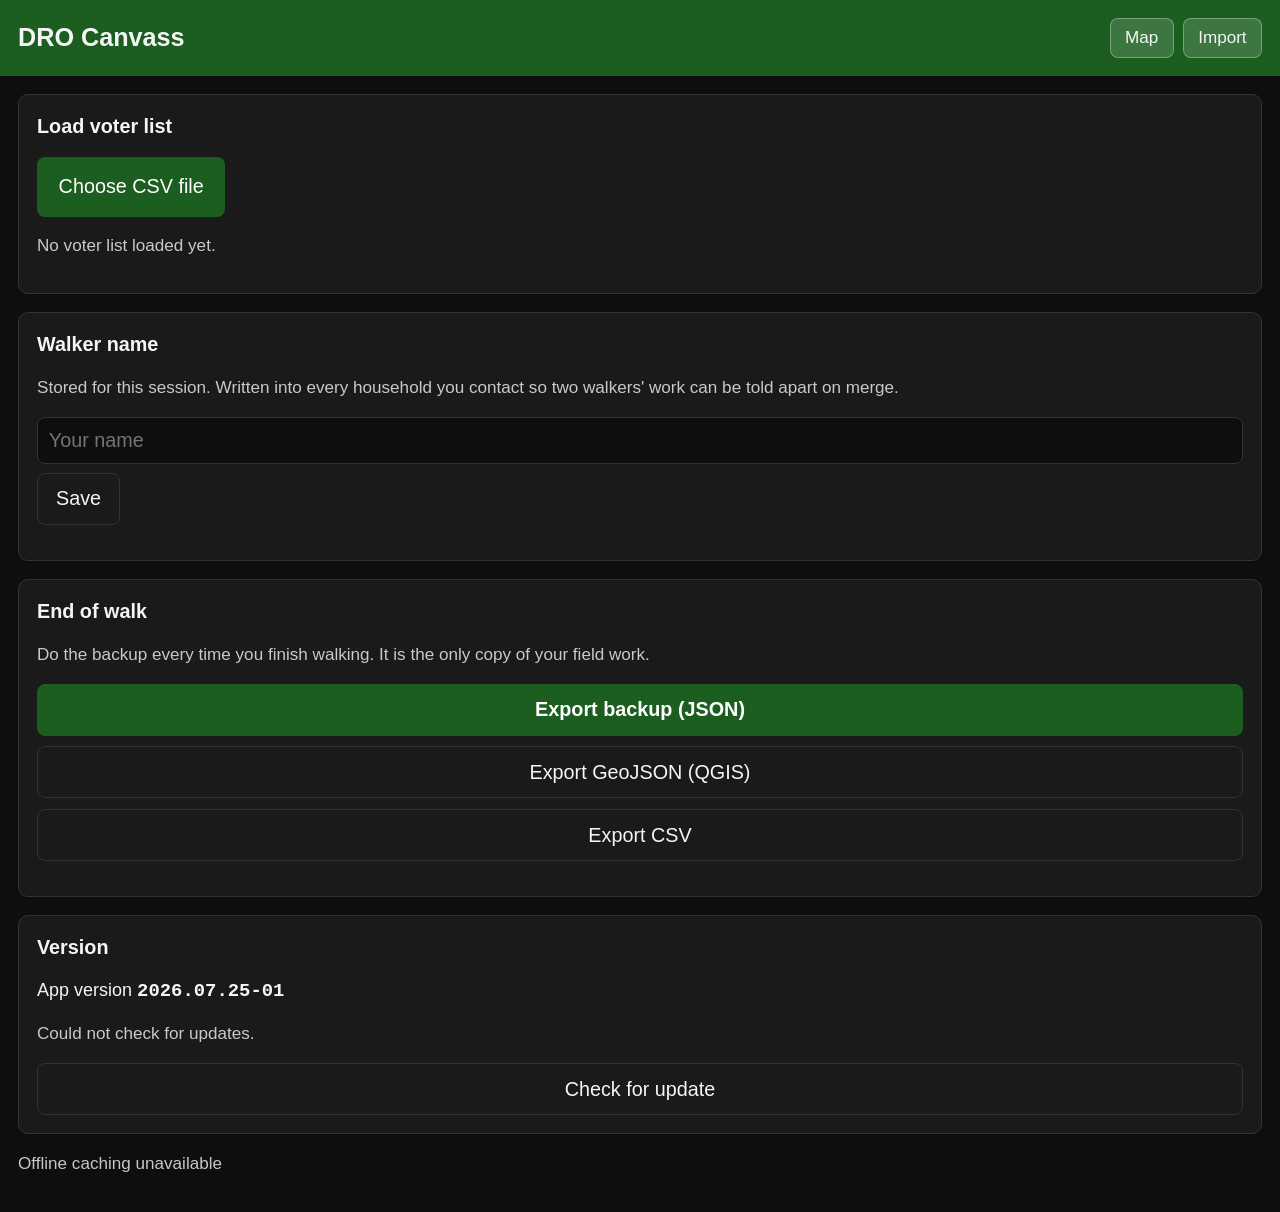
==== commit 380bef4b: "Add versioned updates, exports, and a phone/computer handoff procedure Closes the loop between the p" ====
--- a/index.html
+++ b/index.html
@@ -46,6 +46,27 @@
         <p id="walker-name-status" class="hint"></p>
       </section>
 
+      <section id="export-section">
+        <h2>End of walk</h2>
+        <p class="hint">Do the backup every time you finish walking. It is the only copy of your field work.</p>
+        <div class="export-buttons">
+          <button id="export-backup" type="button" class="primary">Export backup (JSON)</button>
+          <button id="export-geojson" type="button">Export GeoJSON (QGIS)</button>
+          <button id="export-csv" type="button">Export CSV</button>
+        </div>
+        <p id="export-status" class="hint"></p>
+      </section>
+
+      <section id="version-section">
+        <h2>Version</h2>
+        <p class="version-line">App version <strong id="app-version">…</strong></p>
+        <p id="update-status" class="hint">Checking…</p>
+        <div class="export-buttons">
+          <button id="check-update" type="button">Check for update</button>
+          <button id="apply-update" type="button" class="primary hidden">Update now</button>
+        </div>
+      </section>
+
       <p id="sw-status" class="hint">Service worker: checking…</p>
     </div>
 
@@ -65,6 +86,50 @@
   </main>
 </div>
 
+<div id="household-sheet" class="hidden" role="dialog" aria-modal="true" aria-labelledby="sheet-address">
+  <div id="sheet-panel">
+    <header id="sheet-header">
+      <div class="sheet-title">
+        <h2 id="sheet-address"></h2>
+        <p id="sheet-geo-warning" class="geo-warning hidden">Approximate location — the pin may be off</p>
+      </div>
+      <button id="sheet-close" type="button" aria-label="Close">&#10005;</button>
+    </header>
+
+    <div id="sheet-body">
+      <section class="sheet-section">
+        <h3>Outcome</h3>
+        <div id="status-buttons" class="status-grid"></div>
+      </section>
+
+      <section class="sheet-section">
+        <h3>People at this address</h3>
+        <div id="voter-list"></div>
+      </section>
+
+      <section class="sheet-section">
+        <h3>Household</h3>
+        <label class="toggle-row">
+          <input type="checkbox" id="sign-request">
+          <span>Sign request</span>
+        </label>
+        <label class="toggle-row">
+          <input type="checkbox" id="volunteer-interest">
+          <span>Volunteer interest</span>
+        </label>
+      </section>
+
+      <section class="sheet-section">
+        <h3>Notes</h3>
+        <textarea id="household-notes" rows="4" placeholder="Anything worth remembering…"></textarea>
+      </section>
+    </div>
+
+    <p id="sheet-saved" class="saved-indicator">Saved</p>
+  </div>
+</div>
+
+<script src="js/version.js"></script>
 <script src="js/vendor/papaparse.min.js"></script>
 <script src="js/vendor/maplibre-gl.js"></script>
 <script type="module" src="js/app.js"></script>
--- a/css/styles.css
+++ b/css/styles.css
@@ -189,3 +189,215 @@
   margin: 0.5rem 0 0;
   padding-left: 1.2rem;
 }
+
+.export-buttons {
+  display: flex;
+  flex-direction: column;
+  gap: 0.6rem;
+  margin-top: 0.5rem;
+}
+
+button.primary {
+  background: var(--color-accent);
+  border-color: var(--color-accent);
+  color: #ffffff;
+  font-weight: 600;
+}
+
+.version-line {
+  margin: 0 0 0.3rem;
+}
+
+#app-version {
+  font-family: ui-monospace, SFMono-Regular, Menlo, monospace;
+  font-size: 1.05rem;
+}
+
+/* ---- Household sheet ---- */
+
+#household-sheet {
+  position: fixed;
+  inset: 0;
+  z-index: 50;
+  background: rgba(0, 0, 0, 0.6);
+  display: flex;
+  align-items: flex-end;
+}
+
+#sheet-panel {
+  position: relative;
+  width: 100%;
+  max-height: 92vh;
+  display: flex;
+  flex-direction: column;
+  background: var(--color-bg);
+  border-top: 2px solid var(--color-border);
+  border-radius: 14px 14px 0 0;
+}
+
+#sheet-header {
+  display: flex;
+  align-items: flex-start;
+  justify-content: space-between;
+  gap: 0.75rem;
+  padding: 1rem;
+  border-bottom: 1px solid var(--color-border);
+}
+
+.sheet-title {
+  min-width: 0;
+}
+
+#sheet-address {
+  margin: 0;
+  font-size: 1.35rem;
+  line-height: 1.2;
+}
+
+.geo-warning {
+  margin: 0.4rem 0 0;
+  font-size: 0.9rem;
+  color: #ffcc80;
+}
+
+#sheet-close {
+  flex-shrink: 0;
+  font-size: 1.3rem;
+  padding: 0.5rem 0.85rem;
+  line-height: 1;
+}
+
+#sheet-body {
+  overflow-y: auto;
+  padding: 0 1rem;
+  -webkit-overflow-scrolling: touch;
+}
+
+.sheet-section {
+  background: none;
+  border: none;
+  border-radius: 0;
+  padding: 1rem 0;
+  margin: 0;
+  border-bottom: 1px solid var(--color-border);
+}
+
+.sheet-section:last-child {
+  border-bottom: none;
+  padding-bottom: max(1.5rem, env(safe-area-inset-bottom));
+}
+
+.sheet-section h3 {
+  margin: 0 0 0.75rem;
+  font-size: 0.9rem;
+  text-transform: uppercase;
+  letter-spacing: 0.05em;
+  opacity: 0.75;
+}
+
+/* Most-used control in the app — big enough to hit on a doorstep. */
+.status-grid {
+  display: grid;
+  grid-template-columns: 1fr 1fr;
+  gap: 0.6rem;
+}
+
+.status-btn {
+  padding: 1.1rem 0.5rem;
+  font-size: 1.1rem;
+  font-weight: 600;
+  border-width: 2px;
+}
+
+.status-btn.active {
+  background: var(--color-accent);
+  border-color: #66bb6a;
+  color: #ffffff;
+}
+
+.voter-row {
+  padding: 0.85rem 0;
+  border-bottom: 1px solid #262626;
+}
+
+.voter-row:last-child {
+  border-bottom: none;
+}
+
+.voter-row.stale {
+  opacity: 0.6;
+}
+
+.voter-name {
+  font-size: 1.15rem;
+  font-weight: 600;
+}
+
+.stale-badge {
+  font-size: 0.75rem;
+  font-weight: 400;
+  background: #4e342e;
+  padding: 0.15rem 0.4rem;
+  border-radius: 4px;
+  vertical-align: middle;
+}
+
+.voter-meta {
+  margin-bottom: 0.5rem;
+}
+
+.support-select {
+  width: 100%;
+  font-size: 1.05rem;
+  padding: 0.7rem;
+  border-radius: 8px;
+  border: 1px solid var(--color-border);
+  background: var(--color-surface);
+  color: var(--color-text);
+}
+
+.toggle-row {
+  display: flex;
+  align-items: center;
+  gap: 0.85rem;
+  padding: 0.7rem 0;
+  font-size: 1.1rem;
+}
+
+.toggle-row input[type="checkbox"] {
+  width: 28px;
+  height: 28px;
+  flex-shrink: 0;
+  accent-color: #66bb6a;
+}
+
+#household-notes {
+  width: 100%;
+  font-size: 1.05rem;
+  font-family: inherit;
+  padding: 0.7rem;
+  border-radius: 8px;
+  border: 1px solid var(--color-border);
+  background: var(--color-surface);
+  color: var(--color-text);
+  resize: vertical;
+}
+
+.saved-indicator {
+  position: absolute;
+  top: -2.6rem;
+  right: 1rem;
+  margin: 0;
+  padding: 0.4rem 0.9rem;
+  border-radius: 999px;
+  background: var(--color-accent);
+  color: #ffffff;
+  font-size: 0.9rem;
+  opacity: 0;
+  transition: opacity 0.2s;
+  pointer-events: none;
+}
+
+.saved-indicator.visible {
+  opacity: 1;
+}
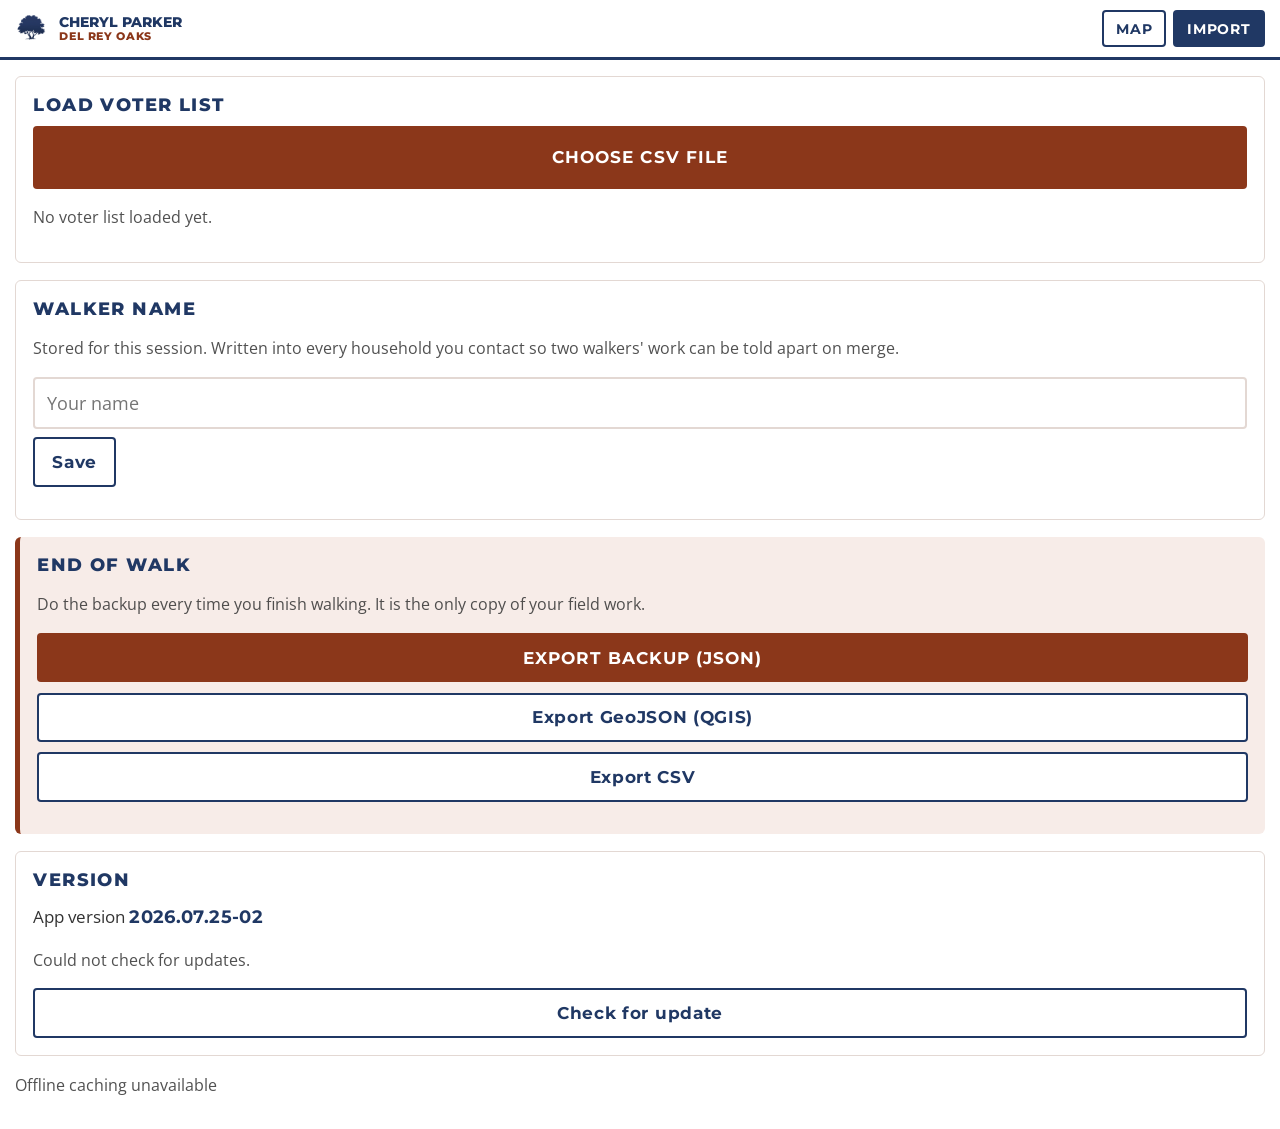
==== commit 3af25de1: "Apply Cheryl Parker campaign brand identity Matches cherylfordro.com: navy (#203864) and rust (#8B37" ====
--- a/index.html
+++ b/index.html
@@ -6,13 +6,14 @@
 <title>DRO Canvass</title>
 
 <link rel="manifest" href="manifest.json">
-<meta name="theme-color" content="#1b5e20">
+<meta name="theme-color" content="#203864">
 <meta name="mobile-web-app-capable" content="yes">
 <meta name="apple-mobile-web-app-capable" content="yes">
 <meta name="apple-mobile-web-app-status-bar-style" content="black-translucent">
 <meta name="apple-mobile-web-app-title" content="DRO Canvass">
 <link rel="apple-touch-icon" href="icons/apple-touch-icon.png">
-<link rel="icon" href="icons/icon-192.png">
+<link rel="icon" sizes="32x32" href="icons/favicon-32.png">
+<link rel="icon" sizes="180x180" href="icons/favicon-180.png">
 
 <link rel="stylesheet" href="css/vendor/maplibre-gl.css">
 <link rel="stylesheet" href="css/styles.css">
@@ -21,7 +22,10 @@
 
 <div id="app">
   <header id="app-header">
-    <h1>DRO Canvass</h1>
+    <div class="brand">
+      <img src="icons/fav_header.png" alt="" class="brand-logo">
+      <span class="brand-lines"><span class="brand-line1">CHERYL PARKER</span><span class="brand-line2">DEL REY OAKS</span></span>
+    </div>
     <nav id="view-nav">
       <button id="nav-map" type="button">Map</button>
       <button id="nav-setup" type="button">Import</button>
--- a/css/styles.css
+++ b/css/styles.css
@@ -1,9 +1,48 @@
+/* ===========================================================================
+   Cheryl Parker for Del Rey Oaks — canvassing app
+   Visual identity matches cherylfordro.com. Navy + rust is the whole palette.
+   Fonts are self-hosted rather than loaded from Google: this app has to work
+   with no signal, and a CDN font link falls back to system fonts exactly when
+   the walker is out of coverage.
+   =========================================================================== */
+
+@font-face {
+  font-family: 'Montserrat';
+  font-style: normal;
+  font-weight: 600 800;
+  font-display: swap;
+  src: url('../fonts/montserrat-var.woff2') format('woff2');
+}
+
+@font-face {
+  font-family: 'Open Sans';
+  font-style: normal;
+  font-weight: 400 600;
+  font-display: swap;
+  src: url('../fonts/open-sans-var.woff2') format('woff2');
+}
+
+@font-face {
+  font-family: 'Open Sans';
+  font-style: italic;
+  font-weight: 400;
+  font-display: swap;
+  src: url('../fonts/open-sans-italic-var.woff2') format('woff2');
+}
+
 :root {
-  --color-bg: #0e0e0e;
-  --color-surface: #1a1a1a;
-  --color-text: #f5f5f5;
-  --color-accent: #1b5e20;
-  --color-border: #333;
+  --navy: #203864;
+  --navy-dk: #16264a;
+  --rust: #8B371A;
+  --rust-lt: #A6431F;
+  --cream: #F7ECE8;
+
+  --text: #333;
+  --white: #ffffff;
+  --rule: #e3d8d3;
+
+  --head: 'Montserrat', Arial, sans-serif;
+  --body: 'Open Sans', Arial, sans-serif;
 }
 
 * {
@@ -14,12 +53,18 @@
   margin: 0;
   padding: 0;
   height: 100%;
-  background: var(--color-bg);
-  color: var(--color-text);
-  font-family: -apple-system, BlinkMacSystemFont, "Segoe UI", Roboto, sans-serif;
-  font-size: 18px;
-  line-height: 1.4;
+  background: var(--white);
+  color: var(--text);
+  font-family: var(--body);
+  font-size: 17px;
+  line-height: 1.7;
   -webkit-tap-highlight-color: transparent;
+}
+
+h1, h2, h3 {
+  font-family: var(--head);
+  color: var(--navy);
+  line-height: 1.25;
 }
 
 #app {
@@ -28,41 +73,93 @@
   min-height: 100vh;
 }
 
+/* ---- Header / brand lockup ------------------------------------------------
+   Copied from the site's own lockup rather than rebuilt: the middot is a
+   pseudo-element with explicit equal margins, and both spans reset
+   letter-spacing, because inherited spacing silently breaks the symmetry. */
+
 #app-header {
-  background: var(--color-accent);
-  padding: 1rem;
-  padding-top: max(1rem, env(safe-area-inset-top));
+  background: var(--white);
+  border-bottom: 3px solid var(--navy);
+  padding: 0.6rem 0.9rem;
+  padding-top: max(0.6rem, env(safe-area-inset-top));
   display: flex;
   align-items: center;
   justify-content: space-between;
   gap: 0.75rem;
 }
 
-#app-header h1 {
-  margin: 0;
-  font-size: 1.4rem;
+.brand {
+  display: flex;
+  align-items: center;
+  gap: clamp(6px, 1vw, 10px);
+  font-family: var(--head);
+  font-weight: 800;
+  text-decoration: none;
+  letter-spacing: .03em;
+  min-width: 0;
+}
+
+.brand-logo {
+  height: 34px;
+  width: auto;
+  flex-shrink: 0;
+}
+
+.brand-lines {
+  display: flex;
+  flex-direction: column;
+  align-items: flex-start;
+  gap: 0;
+  line-height: 1.22;
+}
+
+.brand-line1 {
+  color: var(--navy);
+  font-size: 14px;
+  letter-spacing: normal;
+}
+
+.brand-line2 {
+  color: var(--rust);
+  font-size: 10.5px;
+  letter-spacing: .06em;
 }
 
 #view-nav {
   display: flex;
-  gap: 0.5rem;
+  gap: 0.4rem;
+  flex-shrink: 0;
 }
 
 #view-nav button {
-  padding: 0.5rem 0.8rem;
-  font-size: 0.95rem;
-  background: rgba(255, 255, 255, 0.15);
-  border-color: rgba(255, 255, 255, 0.3);
+  font-family: var(--head);
+  font-weight: 700;
+  font-size: 0.8rem;
+  letter-spacing: 0.06em;
+  text-transform: uppercase;
+  padding: 0.5rem 0.7rem;
+  background: var(--white);
+  color: var(--navy);
+  border: 2px solid var(--navy);
+  border-radius: 4px;
+}
+
+#view-nav button.active {
+  background: var(--navy);
+  color: var(--white);
 }
 
 #app-main {
   flex: 1;
   display: flex;
   flex-direction: column;
-  padding: 1rem;
-  padding-bottom: max(1rem, env(safe-area-inset-bottom));
+  padding: 0.9rem;
+  padding-bottom: max(0.9rem, env(safe-area-inset-bottom));
   min-height: 0;
 }
+
+/* ---- Map ---- */
 
 #map-view {
   flex: 1;
@@ -75,7 +172,8 @@
 #map-container {
   flex: 1;
   min-height: 60vh;
-  border-radius: 10px;
+  border: 2px solid var(--navy);
+  border-radius: 6px;
   overflow: hidden;
 }
 
@@ -85,16 +183,22 @@
 
 #gps-status {
   position: absolute;
-  top: 0.75rem;
-  left: 0.75rem;
-  right: 0.75rem;
+  top: 0.7rem;
+  left: 0.7rem;
+  right: 0.7rem;
   z-index: 5;
-  background: rgba(0, 0, 0, 0.8);
-  border-radius: 8px;
+  margin: 0;
+  background: var(--cream);
+  border-left: 5px solid var(--rust);
+  color: var(--text);
+  border-radius: 4px;
   padding: 0.6rem 0.8rem;
-  margin: 0;
-}
-
+  font-size: 0.95rem;
+  line-height: 1.5;
+  box-shadow: 0 2px 8px rgba(22, 38, 74, 0.2);
+}
+
+/* Navy solid block so it holds up against the map underneath. */
 #proximity-bar {
   position: absolute;
   left: 0;
@@ -104,61 +208,108 @@
   display: flex;
   align-items: center;
   justify-content: space-between;
-  gap: 1rem;
-  background: var(--color-surface);
-  border-top: 1px solid var(--color-border);
-  border-radius: 10px 10px 0 0;
-  padding: 1rem;
-  padding-bottom: max(1rem, env(safe-area-inset-bottom));
+  gap: 0.9rem;
+  background: var(--navy);
+  color: var(--white);
+  border-radius: 6px 6px 0 0;
+  padding: 0.9rem;
+  padding-bottom: max(0.9rem, env(safe-area-inset-bottom));
 }
 
 #proximity-address {
-  font-weight: 600;
+  font-family: var(--head);
+  font-weight: 700;
   font-size: 1.15rem;
+  letter-spacing: 0.02em;
+  line-height: 1.3;
+}
+
+#proximity-bar .hint {
+  color: rgba(255, 255, 255, 0.85);
+  opacity: 1;
+}
+
+/* ---- Buttons ---- */
+
+button {
+  font-family: var(--head);
+  font-weight: 700;
+  font-size: 1rem;
+  letter-spacing: 0.04em;
+  padding: 0.75rem 1rem;
+  border-radius: 4px;
+  border: 2px solid var(--navy);
+  background: var(--white);
+  color: var(--navy);
+  transition: background-color 0.2s, border-color 0.2s, color 0.2s;
+}
+
+button.primary,
+#proximity-open {
+  background: var(--rust);
+  border-color: var(--rust);
+  color: var(--white);
+  text-transform: uppercase;
+  letter-spacing: 0.06em;
+}
+
+button.primary:hover,
+#proximity-open:hover {
+  background: var(--rust-lt);
+  border-color: var(--rust-lt);
 }
 
 #proximity-open {
   flex-shrink: 0;
-  background: var(--color-accent);
-  color: white;
-  border-color: var(--color-accent);
-}
-
-button {
-  font-size: 1.1rem;
-  padding: 0.75rem 1rem;
-  border-radius: 8px;
-  border: 1px solid var(--color-border);
-  background: var(--color-surface);
-  color: var(--color-text);
-}
+}
+
+/* ---- Setup screen cards ---- */
 
 section {
-  background: var(--color-surface);
-  border: 1px solid var(--color-border);
-  border-radius: 10px;
+  background: var(--white);
+  border: 1px solid var(--rule);
+  border-radius: 6px;
   padding: 1rem;
   margin-bottom: 1rem;
 }
 
 section h2 {
-  margin-top: 0;
-  font-size: 1.1rem;
+  margin: 0 0 0.6rem;
+  font-size: 1.05rem;
+  font-weight: 800;
+  text-transform: uppercase;
+  letter-spacing: 0.08em;
+}
+
+#export-section {
+  background: var(--cream);
+  border: none;
+  border-left: 5px solid var(--rust);
 }
 
 .hint {
-  opacity: 0.8;
-  font-size: 0.95rem;
+  opacity: 0.85;
+  font-size: 0.92rem;
+  line-height: 1.6;
 }
 
 .file-picker {
-  display: inline-block;
-  padding: 0.9rem 1.2rem;
-  border-radius: 8px;
-  background: var(--color-accent);
-  color: white;
-  font-size: 1.1rem;
+  display: block;
+  font-family: var(--head);
+  font-weight: 700;
+  text-transform: uppercase;
+  letter-spacing: 0.06em;
+  padding: 1rem 1.2rem;
+  border-radius: 4px;
+  background: var(--rust);
+  color: var(--white);
+  font-size: 1rem;
   text-align: center;
+  transition: background-color 0.2s;
+}
+
+.file-picker:hover {
+  background: var(--rust-lt);
 }
 
 .visually-hidden {
@@ -173,16 +324,29 @@
   border: 0;
 }
 
+#walker-name-input,
+.support-select,
+#household-notes {
+  width: 100%;
+  font-family: var(--body);
+  font-size: 1.05rem;
+  padding: 0.7rem;
+  border-radius: 4px;
+  border: 2px solid var(--rule);
+  background: var(--white);
+  color: var(--text);
+}
+
 #walker-name-input {
   display: block;
-  width: 100%;
-  font-size: 1.1rem;
-  padding: 0.6rem;
   margin: 0.5rem 0;
-  border-radius: 8px;
-  border: 1px solid var(--color-border);
-  background: var(--color-bg);
-  color: var(--color-text);
+}
+
+#walker-name-input:focus,
+.support-select:focus,
+#household-notes:focus {
+  outline: none;
+  border-color: var(--navy);
 }
 
 #import-summary ul {
@@ -194,14 +358,7 @@
   display: flex;
   flex-direction: column;
   gap: 0.6rem;
-  margin-top: 0.5rem;
-}
-
-button.primary {
-  background: var(--color-accent);
-  border-color: var(--color-accent);
-  color: #ffffff;
-  font-weight: 600;
+  margin-top: 0.6rem;
 }
 
 .version-line {
@@ -209,8 +366,11 @@
 }
 
 #app-version {
-  font-family: ui-monospace, SFMono-Regular, Menlo, monospace;
+  font-family: var(--head);
+  font-weight: 700;
+  color: var(--navy);
   font-size: 1.05rem;
+  letter-spacing: 0.02em;
 }
 
 /* ---- Household sheet ---- */
@@ -219,7 +379,7 @@
   position: fixed;
   inset: 0;
   z-index: 50;
-  background: rgba(0, 0, 0, 0.6);
+  background: rgba(22, 38, 74, 0.55);
   display: flex;
   align-items: flex-end;
 }
@@ -230,9 +390,9 @@
   max-height: 92vh;
   display: flex;
   flex-direction: column;
-  background: var(--color-bg);
-  border-top: 2px solid var(--color-border);
-  border-radius: 14px 14px 0 0;
+  background: var(--white);
+  border-top: 4px solid var(--navy);
+  border-radius: 8px 8px 0 0;
 }
 
 #sheet-header {
@@ -241,7 +401,7 @@
   justify-content: space-between;
   gap: 0.75rem;
   padding: 1rem;
-  border-bottom: 1px solid var(--color-border);
+  border-bottom: 1px solid var(--rule);
 }
 
 .sheet-title {
@@ -250,20 +410,23 @@
 
 #sheet-address {
   margin: 0;
-  font-size: 1.35rem;
-  line-height: 1.2;
+  font-size: 1.3rem;
+  font-weight: 800;
+  letter-spacing: 0.02em;
 }
 
 .geo-warning {
   margin: 0.4rem 0 0;
-  font-size: 0.9rem;
-  color: #ffcc80;
+  font-size: 0.88rem;
+  line-height: 1.5;
+  color: var(--rust);
+  font-weight: 600;
 }
 
 #sheet-close {
   flex-shrink: 0;
-  font-size: 1.3rem;
-  padding: 0.5rem 0.85rem;
+  font-size: 1.2rem;
+  padding: 0.45rem 0.8rem;
   line-height: 1;
 }
 
@@ -279,7 +442,7 @@
   border-radius: 0;
   padding: 1rem 0;
   margin: 0;
-  border-bottom: 1px solid var(--color-border);
+  border-bottom: 1px solid var(--rule);
 }
 
 .sheet-section:last-child {
@@ -288,14 +451,16 @@
 }
 
 .sheet-section h3 {
-  margin: 0 0 0.75rem;
-  font-size: 0.9rem;
+  margin: 0 0 0.7rem;
+  font-size: 0.8rem;
+  font-weight: 700;
   text-transform: uppercase;
-  letter-spacing: 0.05em;
-  opacity: 0.75;
-}
-
-/* Most-used control in the app — big enough to hit on a doorstep. */
+  letter-spacing: 0.1em;
+  color: var(--navy);
+  opacity: 0.9;
+}
+
+/* Most-used control in the app — sized to be hit on a doorstep. */
 .status-grid {
   display: grid;
   grid-template-columns: 1fr 1fr;
@@ -303,21 +468,20 @@
 }
 
 .status-btn {
-  padding: 1.1rem 0.5rem;
-  font-size: 1.1rem;
-  font-weight: 600;
-  border-width: 2px;
+  padding: 1.05rem 0.5rem;
+  font-size: 1rem;
+  letter-spacing: 0.03em;
 }
 
 .status-btn.active {
-  background: var(--color-accent);
-  border-color: #66bb6a;
-  color: #ffffff;
+  background: var(--rust);
+  border-color: var(--rust);
+  color: var(--white);
 }
 
 .voter-row {
   padding: 0.85rem 0;
-  border-bottom: 1px solid #262626;
+  border-bottom: 1px solid var(--rule);
 }
 
 .voter-row:last-child {
@@ -325,35 +489,31 @@
 }
 
 .voter-row.stale {
-  opacity: 0.6;
+  opacity: 0.55;
 }
 
 .voter-name {
-  font-size: 1.15rem;
+  font-family: var(--head);
+  font-weight: 700;
+  font-size: 1.1rem;
+  color: var(--navy);
+  letter-spacing: 0.01em;
+}
+
+.stale-badge {
+  font-family: var(--body);
+  font-size: 0.72rem;
   font-weight: 600;
-}
-
-.stale-badge {
-  font-size: 0.75rem;
-  font-weight: 400;
-  background: #4e342e;
-  padding: 0.15rem 0.4rem;
-  border-radius: 4px;
+  letter-spacing: 0.02em;
+  background: var(--cream);
+  color: var(--rust);
+  padding: 0.15rem 0.45rem;
+  border-radius: 3px;
   vertical-align: middle;
 }
 
 .voter-meta {
   margin-bottom: 0.5rem;
-}
-
-.support-select {
-  width: 100%;
-  font-size: 1.05rem;
-  padding: 0.7rem;
-  border-radius: 8px;
-  border: 1px solid var(--color-border);
-  background: var(--color-surface);
-  color: var(--color-text);
 }
 
 .toggle-row {
@@ -361,25 +521,17 @@
   align-items: center;
   gap: 0.85rem;
   padding: 0.7rem 0;
-  font-size: 1.1rem;
+  font-size: 1.05rem;
 }
 
 .toggle-row input[type="checkbox"] {
   width: 28px;
   height: 28px;
   flex-shrink: 0;
-  accent-color: #66bb6a;
+  accent-color: var(--rust);
 }
 
 #household-notes {
-  width: 100%;
-  font-size: 1.05rem;
-  font-family: inherit;
-  padding: 0.7rem;
-  border-radius: 8px;
-  border: 1px solid var(--color-border);
-  background: var(--color-surface);
-  color: var(--color-text);
   resize: vertical;
 }
 
@@ -388,11 +540,15 @@
   top: -2.6rem;
   right: 1rem;
   margin: 0;
-  padding: 0.4rem 0.9rem;
+  padding: 0.35rem 0.9rem;
   border-radius: 999px;
-  background: var(--color-accent);
-  color: #ffffff;
-  font-size: 0.9rem;
+  background: var(--navy);
+  color: var(--white);
+  font-family: var(--head);
+  font-weight: 700;
+  font-size: 0.8rem;
+  letter-spacing: 0.06em;
+  text-transform: uppercase;
   opacity: 0;
   transition: opacity 0.2s;
   pointer-events: none;
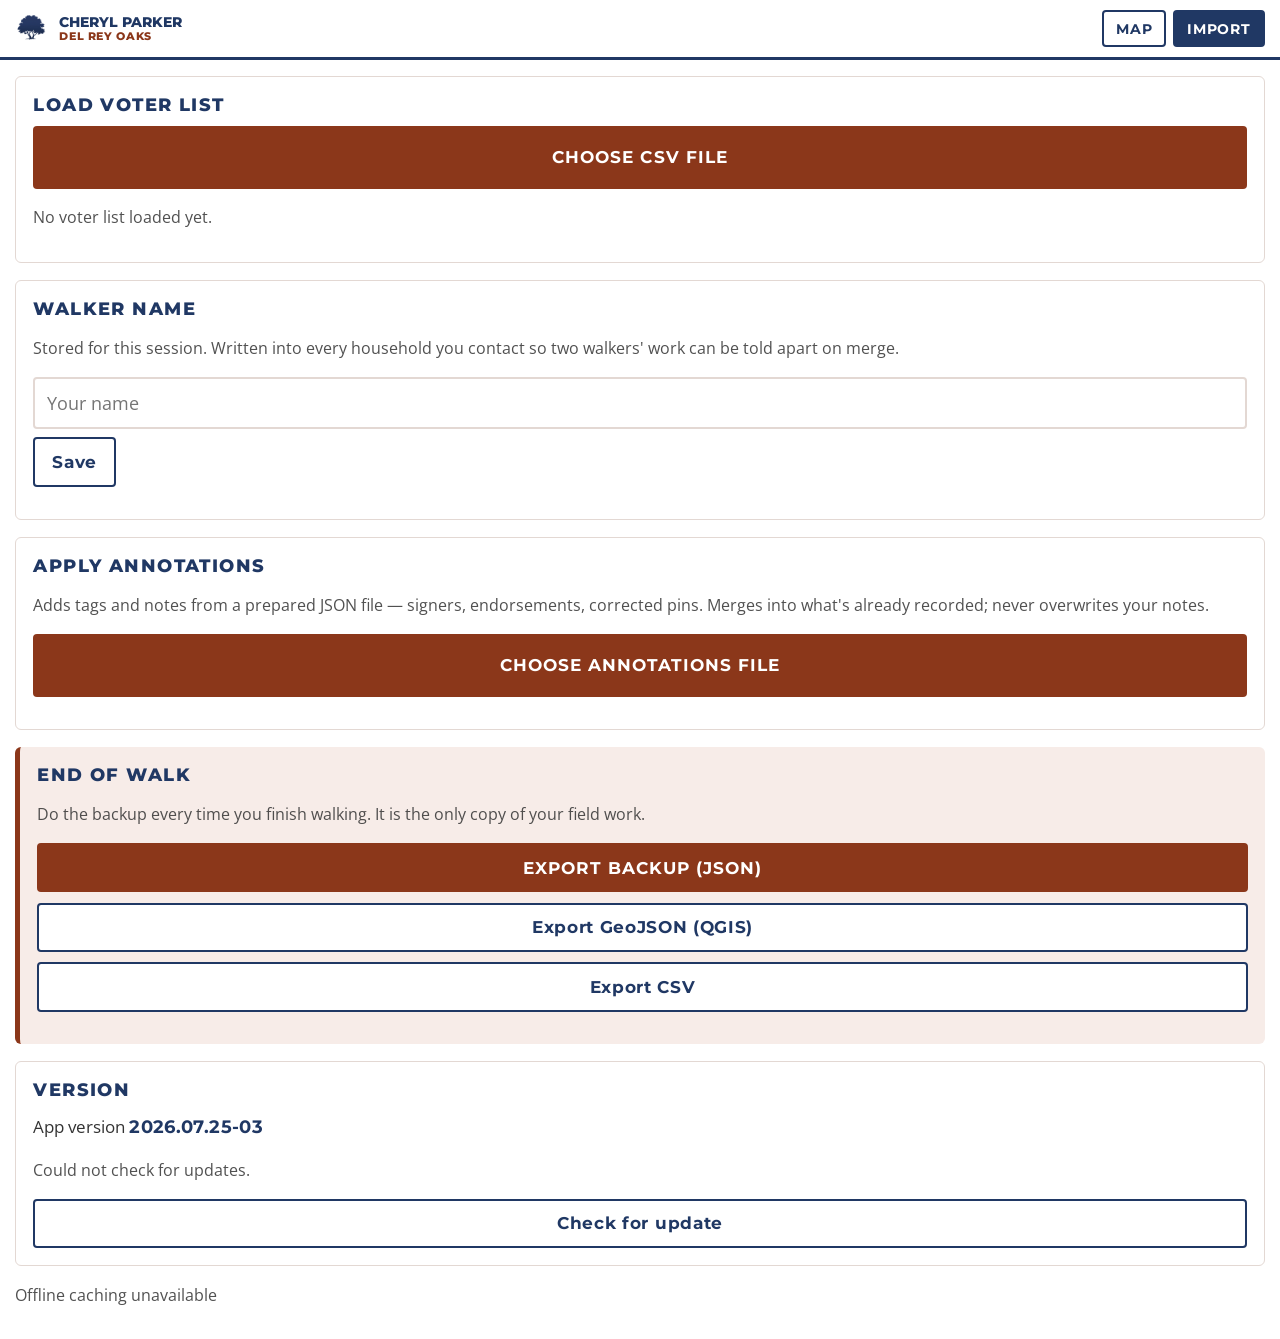
==== commit bf4875e1: "Add household sheet with autosaving contact and support fields Fixes three real bugs found while ver" ====
--- a/index.html
+++ b/index.html
@@ -50,6 +50,15 @@
         <p id="walker-name-status" class="hint"></p>
       </section>
 
+      <section id="annotations-section">
+        <h2>Apply annotations</h2>
+        <p class="hint">Adds tags and notes from a prepared JSON file — signers, endorsements, corrected pins. Merges into what's already recorded; never overwrites your notes.</p>
+        <label class="file-picker secondary" for="annotations-input">Choose annotations file</label>
+        <input type="file" id="annotations-input" accept=".json" class="visually-hidden">
+        <p id="annotations-status" class="hint"></p>
+        <div id="annotations-summary"></div>
+      </section>
+
       <section id="export-section">
         <h2>End of walk</h2>
         <p class="hint">Do the backup every time you finish walking. It is the only copy of your field work.</p>
@@ -96,6 +105,7 @@
       <div class="sheet-title">
         <h2 id="sheet-address"></h2>
         <p id="sheet-geo-warning" class="geo-warning hidden">Approximate location — the pin may be off</p>
+        <div id="sheet-household-tags" class="tag-row hidden"></div>
       </div>
       <button id="sheet-close" type="button" aria-label="Close">&#10005;</button>
     </header>
--- a/css/styles.css
+++ b/css/styles.css
@@ -500,6 +500,37 @@
   letter-spacing: 0.01em;
 }
 
+.tag-row {
+  display: flex;
+  flex-wrap: wrap;
+  gap: 0.35rem;
+  margin: 0.35rem 0;
+}
+
+.tag-badge {
+  font-family: var(--head);
+  font-size: 0.7rem;
+  font-weight: 700;
+  letter-spacing: 0.06em;
+  text-transform: uppercase;
+  padding: 0.2rem 0.5rem;
+  border-radius: 3px;
+  background: var(--navy);
+  color: var(--white);
+  white-space: nowrap;
+}
+
+.tag-badge.endorser {
+  background: var(--rust);
+}
+
+.tag-badge.muted,
+.tag-badge.field-added,
+.tag-badge[class~="moved-away"] {
+  background: var(--cream);
+  color: var(--rust);
+}
+
 .stale-badge {
   font-family: var(--body);
   font-size: 0.72rem;
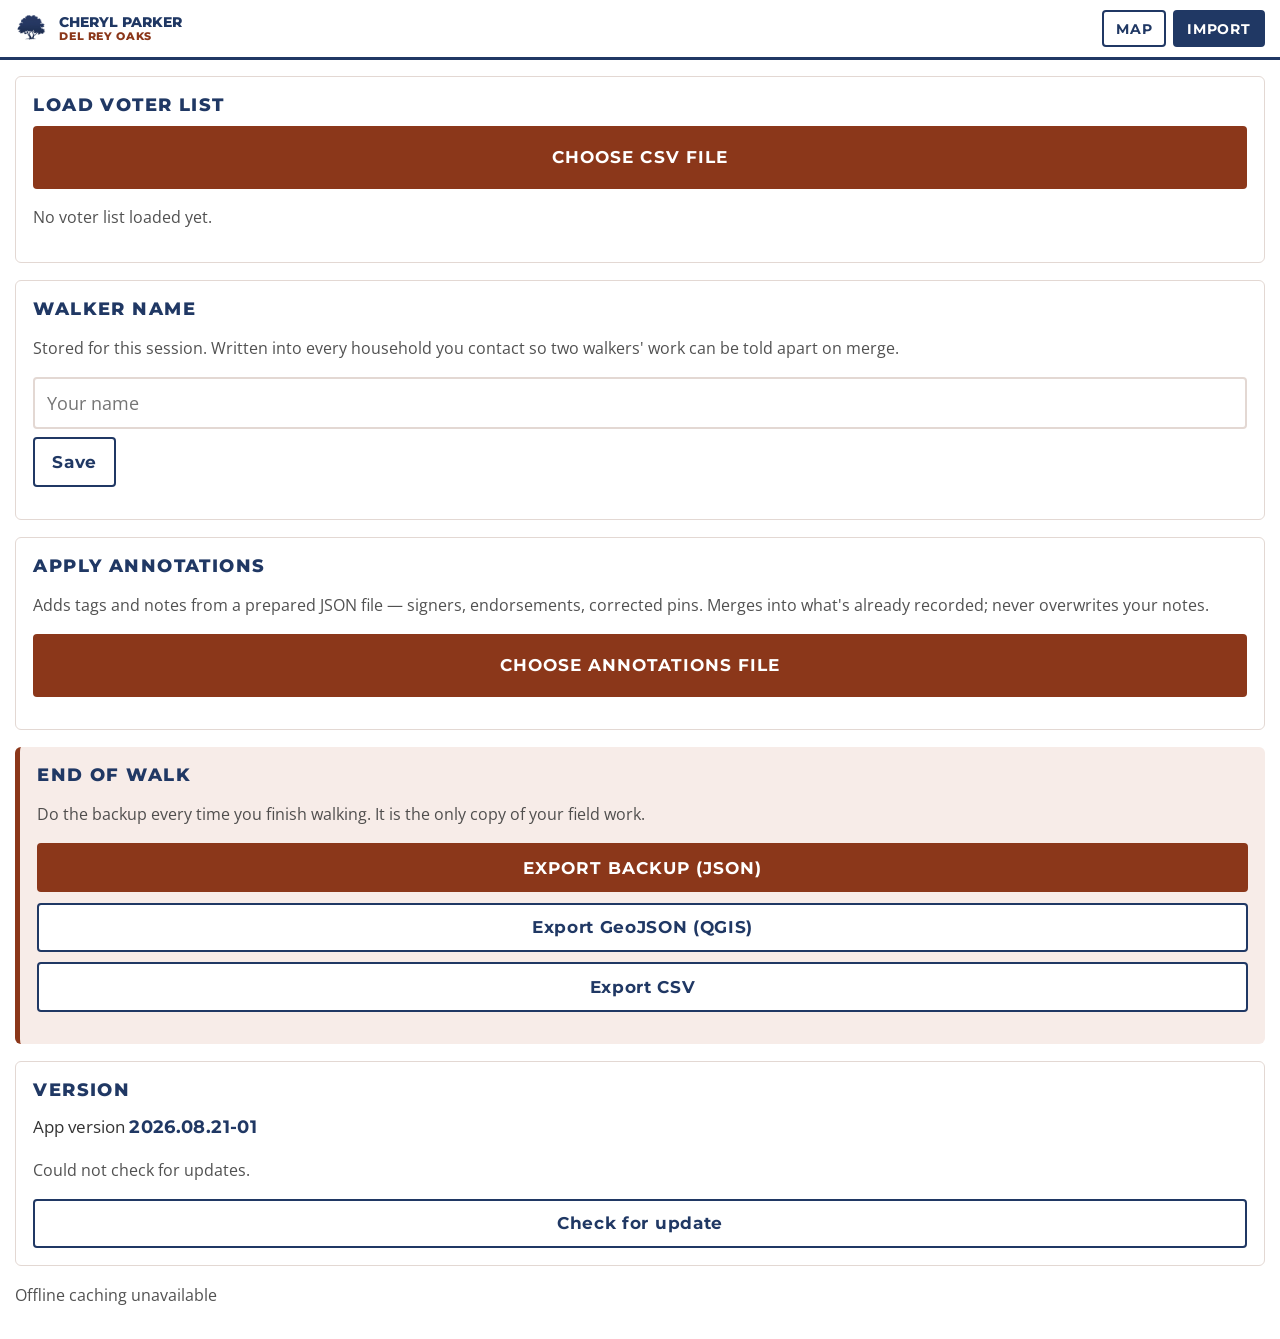
==== commit 102c98cb: "Add county-address notes and the CanvassApp field-feedback loop The voter roll names a street the co" ====
--- a/index.html
+++ b/index.html
@@ -105,6 +105,7 @@
       <div class="sheet-title">
         <h2 id="sheet-address"></h2>
         <p id="sheet-geo-warning" class="geo-warning hidden">Approximate location — the pin may be off</p>
+        <p id="sheet-county-address" class="county-address hidden"></p>
         <div id="sheet-household-tags" class="tag-row hidden"></div>
       </div>
       <button id="sheet-close" type="button" aria-label="Close">&#10005;</button>
@@ -134,6 +135,16 @@
       </section>
 
       <section class="sheet-section">
+        <h3>Map pin</h3>
+        <p class="hint" id="pin-fix-state">This pin came from the voter roll.</p>
+        <div class="pin-fix-buttons">
+          <button id="pin-confirm" type="button" class="pin-btn">Pin is right</button>
+          <button id="pin-standing-here" type="button" class="pin-btn">Pin is wrong — I'm standing here</button>
+        </div>
+        <button id="pin-fix-undo" type="button" class="pin-btn subtle hidden">Undo pin correction</button>
+      </section>
+
+      <section class="sheet-section">
         <h3>Notes</h3>
         <textarea id="household-notes" rows="4" placeholder="Anything worth remembering…"></textarea>
       </section>
--- a/css/styles.css
+++ b/css/styles.css
@@ -423,6 +423,17 @@
   font-weight: 600;
 }
 
+/* The address above is the voter roll verbatim. This line is what the county
+   calls the same house — it is what the street sign will say, so the walker
+   needs it, but it must never look like the address of record. */
+.county-address {
+  margin: 0.4rem 0 0;
+  font-size: 0.88rem;
+  line-height: 1.5;
+  font-weight: 500;
+  opacity: 0.85;
+}
+
 #sheet-close {
   flex-shrink: 0;
   font-size: 1.2rem;
@@ -477,6 +488,38 @@
   background: var(--rust);
   border-color: var(--rust);
   color: var(--white);
+}
+
+/* Pin correction. Stacked rather than side-by-side: these are pressed one-
+   handed on a doorstep, and "I'm standing here" needs a target big enough to
+   hit without looking. */
+.pin-fix-buttons {
+  display: grid;
+  gap: 0.6rem;
+}
+
+.pin-btn {
+  padding: 0.95rem 0.6rem;
+  font-size: 0.98rem;
+  letter-spacing: 0.02em;
+  width: 100%;
+}
+
+.pin-btn.active {
+  background: var(--rust);
+  border-color: var(--rust);
+  color: var(--white);
+}
+
+.pin-btn.subtle {
+  margin-top: 0.6rem;
+  padding: 0.6rem;
+  font-size: 0.85rem;
+  opacity: 0.75;
+}
+
+#pin-fix-state {
+  margin: 0 0 0.7rem;
 }
 
 .voter-row {
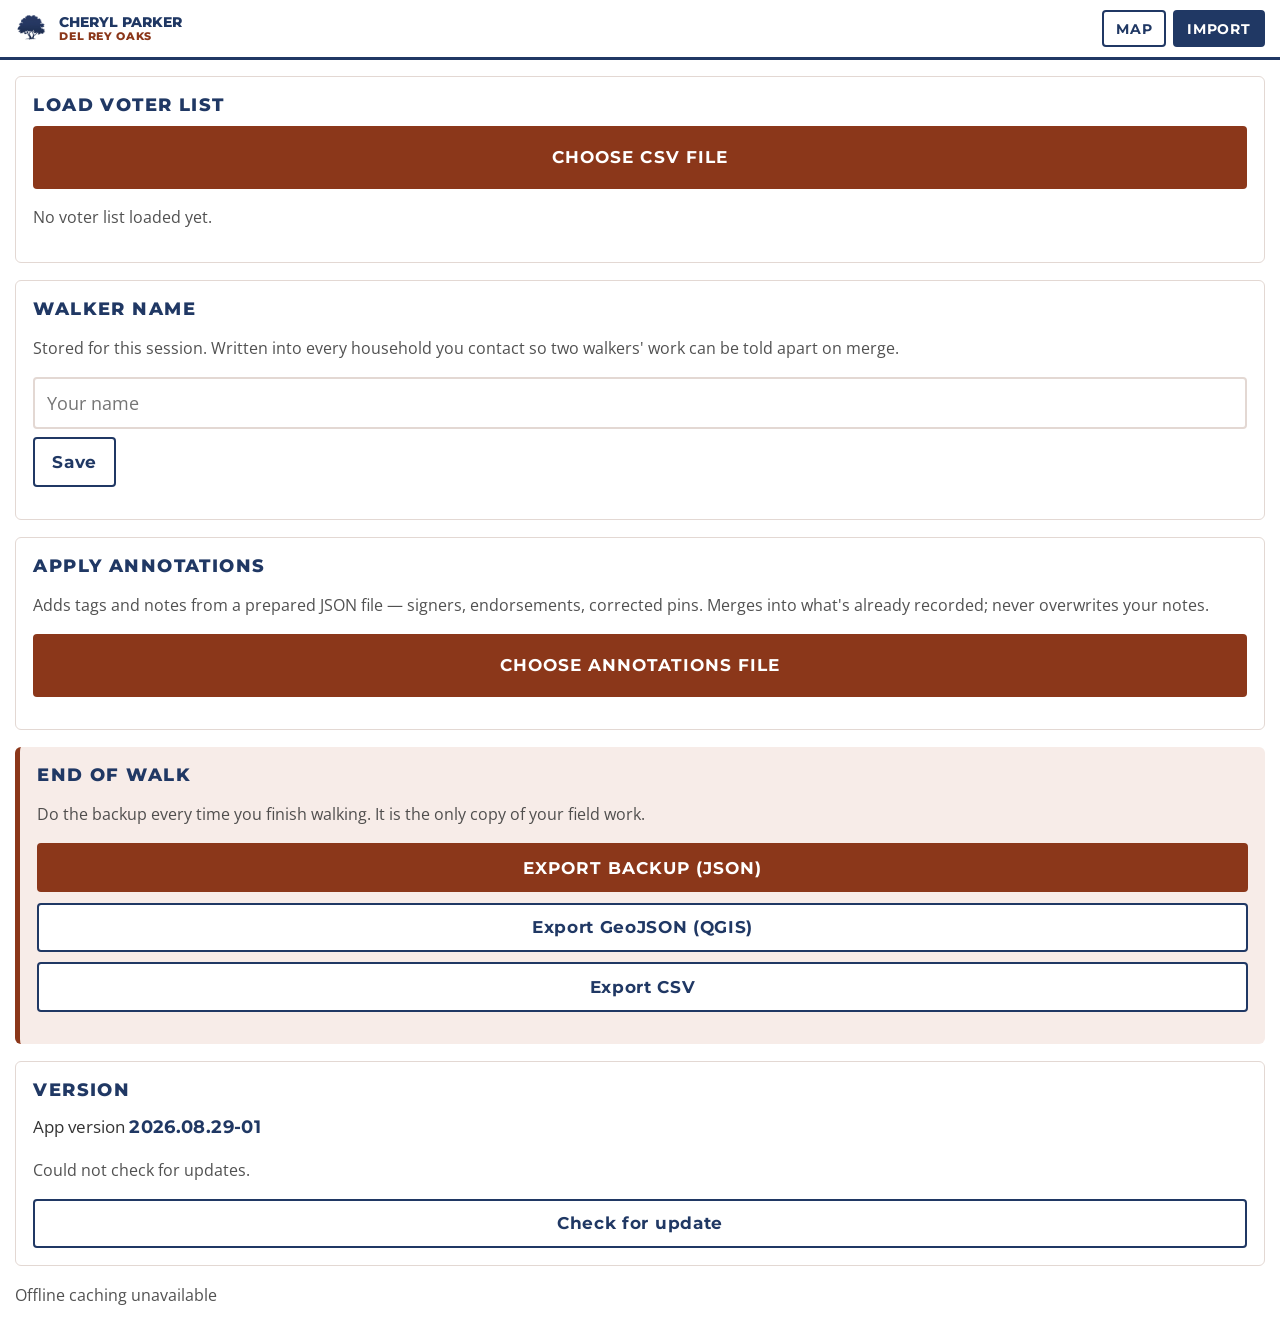
==== commit 05f51e49: "Track yard signs, and merge walker notes instead of overwriting them Replace the never-used "Sign re" ====
--- a/index.html
+++ b/index.html
@@ -125,8 +125,8 @@
       <section class="sheet-section">
         <h3>Household</h3>
         <label class="toggle-row">
-          <input type="checkbox" id="sign-request">
-          <span>Sign request</span>
+          <input type="checkbox" id="sign">
+          <span>Yard sign</span>
         </label>
         <label class="toggle-row">
           <input type="checkbox" id="volunteer-interest">
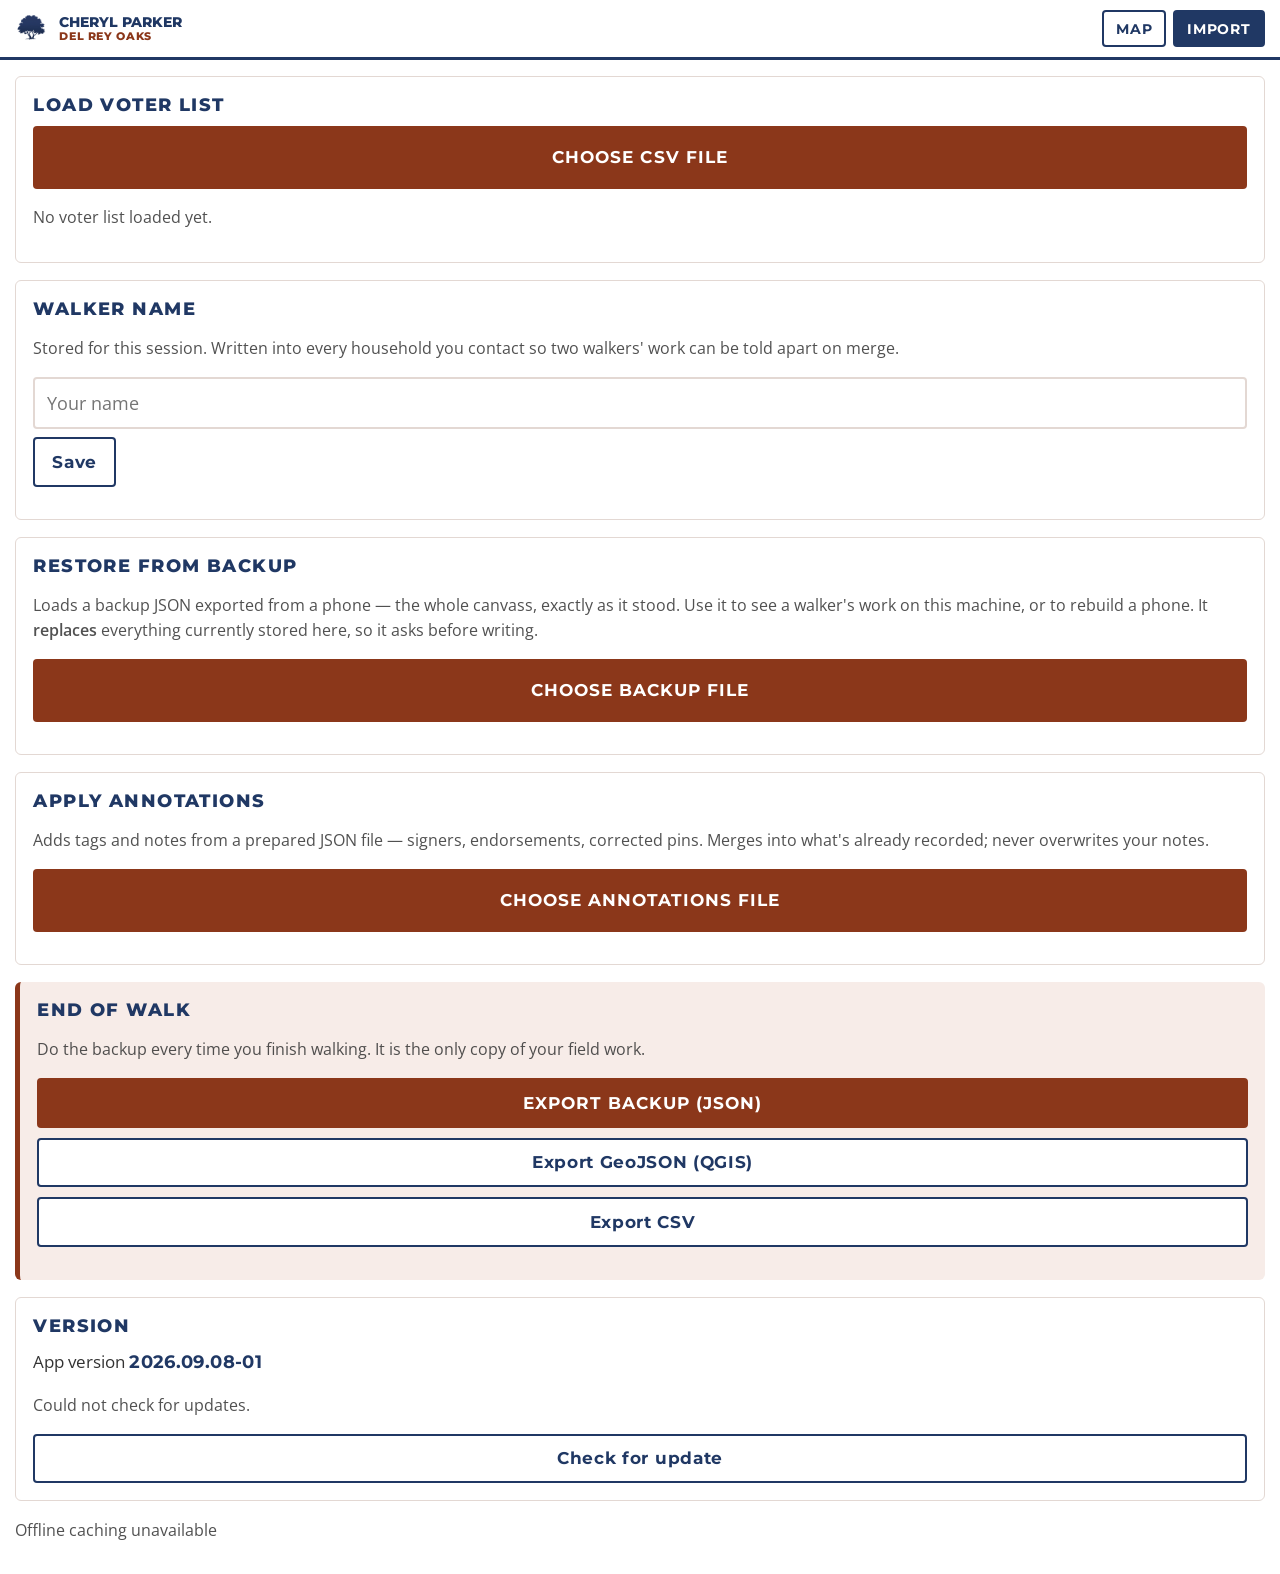
==== commit 7a84f12c: "Let a backup be restored, not just written HANDOFF.md has called the backup JSON "the only thing tha" ====
--- a/index.html
+++ b/index.html
@@ -48,6 +48,16 @@
         <input type="text" id="walker-name-input" placeholder="Your name" autocomplete="name">
         <button id="walker-name-save">Save</button>
         <p id="walker-name-status" class="hint"></p>
+      </section>
+
+      <section id="restore-section">
+        <h2>Restore from backup</h2>
+        <p class="hint">Loads a backup JSON exported from a phone — the whole canvass, exactly as it stood. Use it to see a walker's work on this machine, or to rebuild a phone. It <strong>replaces</strong> everything currently stored here, so it asks before writing.</p>
+        <label class="file-picker secondary" for="restore-input">Choose backup file</label>
+        <input type="file" id="restore-input" accept=".json" class="visually-hidden">
+        <p id="restore-status" class="hint"></p>
+        <div id="restore-summary"></div>
+        <button id="restore-confirm" class="primary hidden">Replace everything with this backup</button>
       </section>
 
       <section id="annotations-section">
